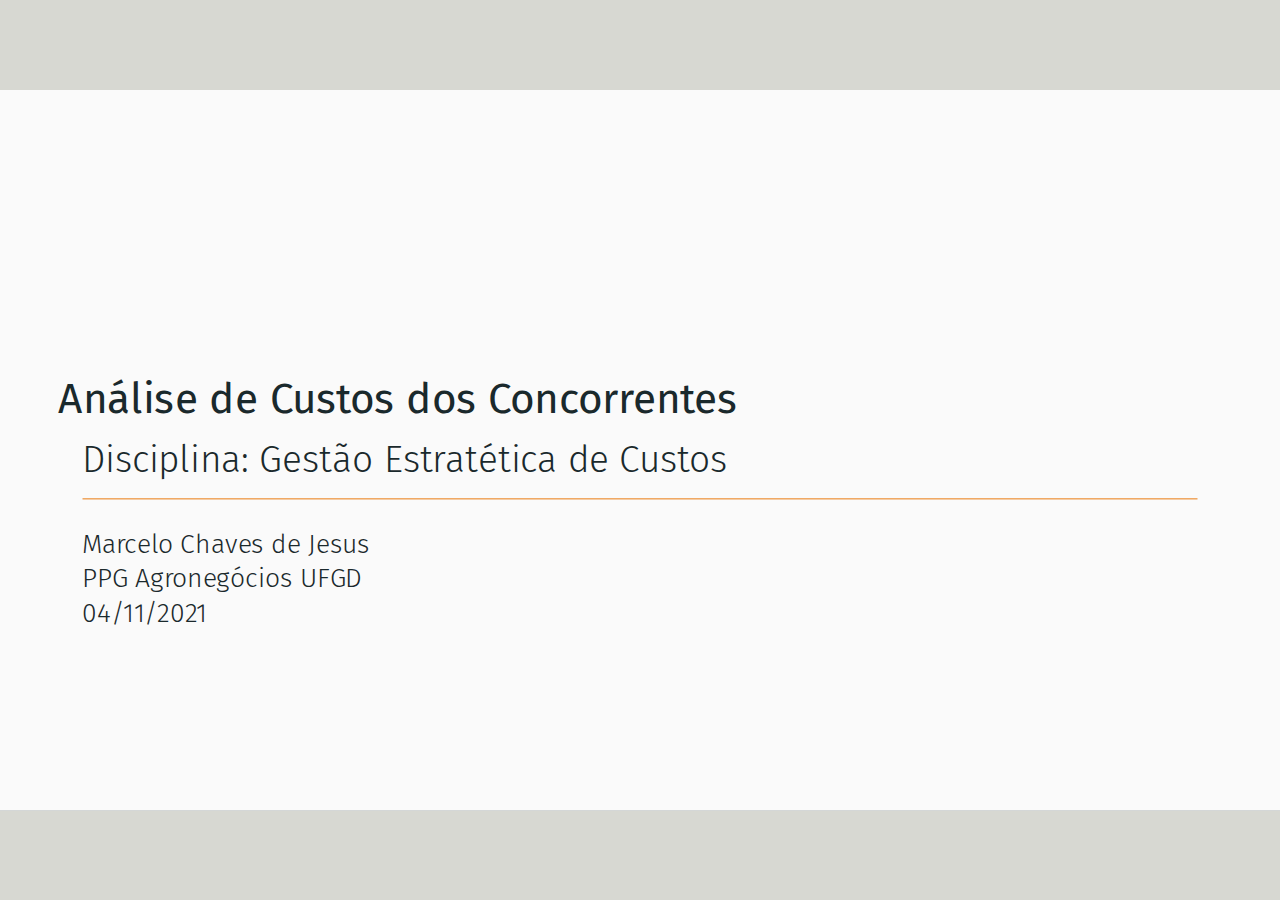
==== index.html @ 1c5009c6 "Change name" ====
<!DOCTYPE html>
<html lang="" xml:lang="">
  <head>
    <title>Análise de Custos dos Concorrentes</title>
    <meta charset="utf-8" />
    <meta name="author" content="Marcelo Chaves de Jesus" />
    <meta name="date" content="2021-04-11" />
    <script src="libs/header-attrs/header-attrs.js"></script>
    <link href="libs/remark-css/default.css" rel="stylesheet" />
    <link href="libs/remark-css/metropolis.css" rel="stylesheet" />
    <link href="libs/remark-css/metropolis-fonts.css" rel="stylesheet" />
    <link href="libs/remark-css/ninjutsu.css" rel="stylesheet" />
  </head>
  <body>
    <textarea id="source">
class: center, middle, inverse, title-slide

# Análise de Custos dos Concorrentes
## Disciplina: Gestão Estratética de Custos
### Marcelo Chaves de Jesus
### PPG Agronegócios UFGD
### 04/11/2021

---

background-image: url(imagens/bi.jpg)
background-position: 50% 80%

# Sistemas de Inteligência Competitiva
### **Processo que envolve a coleta, análise e validação de informações sobre concorrentes, clientes, fornecedores,  e alianças estratégicas. Essas informações também podem incluir eventos econômicos, reguladores e políticos que tenham impacto potencial sobre os negócios da empresa.**

.right[
**Tyson (1997)**
]

---
# Sistemas de Inteligência Competitiva
## Hierarquia do Conhecimento

.pull-left[

![Hierarquia do Conhecimento (Ackoff, 1988)](imagens/piramide.png)
(Ackoff, 1988)  
]
  
.pull-right[ 
### Informação, Conhecimento, Compreensão e Inteligência
- **Informações envelhecem rápido**
- **Conhecimento requer diagnóstico&lt;br&gt; e previsão**
- **Inteligência é permanente**
&lt;br&gt;
&lt;br&gt;
&gt; **Empresas inteligentes precisam de proficionais do conhecimento.** &lt;br&gt; 
&gt; (Dortier, 2005)

]
---
background-image: url(imagens/competitive-intelligence.jpg)
background-position: 90% 35%

# Sistemas de Inteligência Competitiva
.pull-left[
## Possibilidades:
- **Identificar pontos fortes e fracos, &lt;br&gt;ameaças e oportinidades de colaboração.**
- **Prever as ações dos concorrentes.**
- **Aperfeiçoar e diferenciar estratégias, posicionanmentos, operações e &lt;br&gt;desempenho financeiro.**
- **Competir por insumos e recursos.**
- **Evitar erros.**
- **Conquistar e manter fatias de mercado.**
&gt; (Cosella, 2008)

]
---
background-image: url(imagens/comp.png)  
background-position: 50% 80%

# Análise dos Custos dos Concorrentes

.right-column[
## Objetivos

&gt; **construir uma base de dados sobre os concorrentes &lt;br&gt;significativos a ser constantemente
atualizada a fim de &lt;br&gt;identificar potenciais  vantagens competitivas sustentáveis.**

&gt; (Ward *et al.* 1992)

]
---
# Análise dos Custos dos Concorrentes
## Dados públicos:
.pull-left[
&lt;br&gt;
&gt; Press (1990); Porter (1985); Abell e Hammond in Mintzberg e Quinn
(1996); Shank e Govindarajan (1997); Catelli (1999); Chiavenato (1999, 2006); Eitman et al.
(2000); Maximiano (2000); Kotler (2000); Young e O’byrne (2001); Besanko et al. (2004);
Pindyck e Rubinfeld (2005); Garvin (1987) apud Bowersox et al. (2006); Mansfield e Yore
(2006); Paranhos Filho (2007); Souza e Rocha (2009).

]
.pull-right[
Fonte | Sigla
------|------
Balanço Patrimonial | BP
Demonstração do Resultado do Exercício | DRE
Notas Explicativas | NE
Demonstração dos Fluxos de Caixa | DFC
Demonstração do Valor Adicionado | DVA
Relatório da Administração | RA
Formulário de Referência | FR
Balanço Social | BS
Sites Institucionais | SI
Bases de Dados | BD
Mídia | MI
]
---
# Análise dos Custos dos Concorrentes
## Modelo de gestão:
&lt;br&gt;

Item | Fonde de dados
-----|---------------
Existência de planejamento estratégico e operacional | RA, FR, BS, SI, MI, BD
Nível de detalhe dos controles | BP, DRE, NE, RA, FR, BS  
Grau de rigor no cumprimento de orçamento | FR
Grau de autonomia dos gestores | FR, BS
Critérios de avaliação de desempenho utilizados | FR, BS, SI
Cultura da empresa | DFC, DVA, RA, BS, SI, MI, BD
Estilos de liderança ou filosofia gerencial dos principais gestores | BP, DRE, NE, DFC, DVA, BS

---
# Análise dos Custos dos Concorrentes
.pull-left[
## Escala:
&lt;br&gt;

Item | Fonde de dados
-----|---------------
Indícios sobre o tamanho da empresa | BP, DRE, NE, DFC, DVA, FR, BS, SI, MI
Investimentos em capacidade de produção | BP, DRE, NE, RA, FR, BS, SI
Participação de mercado | RA, BS, SI, BD
]

.pull-right[
## Utilização da capacidade:
&lt;br&gt;

Item | Fonde de dados
-----|---------------
Volume efetivo de produção | BP, DRE, NE
Nível de ociosidade | FR
Estrutura de custos | NA

]
---
# Análise dos Custos dos Concorrentes
## Escopo:
&lt;br&gt;

Item | Fonde de dados
-----|---------------
Instalações e matérias-primas utilizadas para mais de um produto | RA, FR, SI, MI
Subprodutos gerados durante o processo de produção | BP, DRE, NE, FR
Linha de produtos da empresa | BP, DRE, NE, RA, FR, BS, SI, MI
Benefícios obtidos na aquisição de matérias primas | FR
Decisões de terceirização relacionadas ao processo de produção | FR, BD

---
# Análise dos Custos dos Concorrentes
## Experiência:
&lt;br&gt;

Item | Fonde de dados
-----|---------------
Investimentos realizados em treinamento | BP, DRE, NE, RA, BS, SI
Rotatividade da mão de obra | FR, BS
Efeitos causados pela experiência dos funcionários ou em determinado processo | FR, SI
Existência de programas de melhoria contínua | BP, DRE, NE
Tempo de atuação da empresa no mercado ou em determinado produto | RA, FR, SI
Causas de melhorias no processo de produção | BP, DRE, NE, RA, BS, SI

.right[

(Costa e Rocha, 2012)

]
---
# Estudo Aplicado
## Biosev S.A., Cosan S.A. e São Martinho S.A. (2007-2014)
&lt;br&gt;
Análise de regressão
![](imagens/tab.png)
.right[(Baiochi et al, 2015)]
---
# Referências
.pull-left[
BESANKO, D. et al. A economia da estratégia. 3. ed. São Paulo: Bookman, 2004.&lt;br&gt;
CASELLA, B. M. B. X. **Análise de custos de concorrentes:** estudo exploratório no setor de celulose e papel. 2008. Dissertação (Mestrado em Controladoria e Contabilidade: Contabilidade) - Faculdade de Economia, Administração e Contabilidade, Universidade de São Paulo, São Paulo, 2008. doi:10.11606/D.12.2008.tde-23102008-124826. Acesso em: 2021-11-04.&lt;br&gt;
CATELLI, A. **Controladoria:** uma abordagem da gestão econômica. São Paulo: Atlas, 1999.&lt;br&gt;
COSTA, S. A. da; ROCHA, Welington. Determinantes de custos de concorrentes: identificação a partir de
informações públicas. **Anais...** XIX Congresso Brasileiro de Custos – Bento Gonçalves, RS, Brasil, 12 a 14 de novembro de 2012.&lt;br&gt;

]
.pull-right[
CHIAVENATO, I. **Introdução à teoria geral da administração.** Rio de Janeiro: Campus, 1999.&lt;br&gt;
______. Administração Geral e Pública. Rio de Janeiro: Elsevier, 2006.&lt;br&gt;
DORTIER, J. F. *Les professionnels de l’intelligence: portrait de groupe*, **Les travailleurs du savoir, Sciences Humaines**. 2005, n° 157, pp. 28 - 33.&lt;br&gt;
EITMAN, D. et al. **Administração financeira internacional**. 9. ed. Porto Alegre: Bookman, 2002.&lt;br&gt;
GARVIN, D. Competing on the eight dimensions of quality. Harvard Business Review. Nov./Dec. 1987 *apud* BOWERSOX, Donald J.; CLOSS, David J.; COOPER, M. Bixby. **Gestão Logística de Cadeias de Suprimentos.** Porto Alegre: Bookman, 2006.&lt;br&gt;
KOTLER, P. **Administração de marketing.** São Paulo: Prentice Hall, 2000.&lt;br&gt;

]
---
# Referências
.pull-left[
MANSFIELD, E.; YORE, G. **Microeconomia:** teoria e aplicações. Tradução de Cid Knipel Moreira. São Paulo: Saraiva, 2006.&lt;br&gt;
MAXIMIANO, A. **Introdução à administração.** 5. ed. São Paulo: Atlas, 2000.&lt;br&gt;
MINTZBERG, H.; QUINN, J. **The strategy process:** concepts, contexts, cases. 3. ed. New Jersey: Prentice Hall, 1996.&lt;br&gt;
PARANHOS FILHO, M. **Gestão da Produção Industrial.** Curitiba: Ibpex, 2007.&lt;br&gt;
PINDYCK, R; RUBINFELD, D. **Microeconomia.** 6. ed. São Paulo: Prentice Hall, 2005.&lt;br&gt;
PORTER, M. **Competitive advantage:** creating and sustaining superior performance. New York: The Free Press, 1985.&lt;br&gt;

]
.pull-right[
PRESS, G. *Assessing Competitors’ Business Philosophies.* ***Long Range Planning***. V. 23, n. 5, 1990.&lt;br&gt;
SOUZA, B.; ROCHA, W. **Gestão de Custos Interorganizacionais.** São Paulo: Atlas, 2009.&lt;br&gt;
SHANK, J.; GOVINDARAJAN, V. **A revolução dos custos:** como reinventar e redefinir sua estratégia de custos para crescer em mercados crescentemente competitivos. Rio de Janeiro: Elsevier, 1997 &lt;br&gt;
WARD, K. et al. *Accounting for Competition.* ***Management Accounting***. Vol. 70, n. 2, 1992. &lt;br&gt;
YOUNG, S.; O’BYRNE, S. **EVA e Gestão baseada em valor:** guia prático para implementação. São Paulo: Bookman, 2001.
]
---
class: center, inverse, middle
# Obrigado!
Link para baixar a apresentação

[https://github.com/profmarcelojesus/gestao_de_custos](https://github.com/profmarcelojesus/gestao_de_custos)

![](imagens/GitHub.png)

    </textarea>
<style data-target="print-only">@media screen {.remark-slide-container{display:block;}.remark-slide-scaler{box-shadow:none;}}</style>
<script src="libs/remark-latest.min.js"></script>
<script>var slideshow = remark.create({
"ratio": "16:9",
"highlightStyle": "github",
"highlightLines": true,
"countIncrementalSlides": false
});
if (window.HTMLWidgets) slideshow.on('afterShowSlide', function (slide) {
  window.dispatchEvent(new Event('resize'));
});
(function(d) {
  var s = d.createElement("style"), r = d.querySelector(".remark-slide-scaler");
  if (!r) return;
  s.type = "text/css"; s.innerHTML = "@page {size: " + r.style.width + " " + r.style.height +"; }";
  d.head.appendChild(s);
})(document);

(function(d) {
  var el = d.getElementsByClassName("remark-slides-area");
  if (!el) return;
  var slide, slides = slideshow.getSlides(), els = el[0].children;
  for (var i = 1; i < slides.length; i++) {
    slide = slides[i];
    if (slide.properties.continued === "true" || slide.properties.count === "false") {
      els[i - 1].className += ' has-continuation';
    }
  }
  var s = d.createElement("style");
  s.type = "text/css"; s.innerHTML = "@media print { .has-continuation { display: none; } }";
  d.head.appendChild(s);
})(document);
// delete the temporary CSS (for displaying all slides initially) when the user
// starts to view slides
(function() {
  var deleted = false;
  slideshow.on('beforeShowSlide', function(slide) {
    if (deleted) return;
    var sheets = document.styleSheets, node;
    for (var i = 0; i < sheets.length; i++) {
      node = sheets[i].ownerNode;
      if (node.dataset["target"] !== "print-only") continue;
      node.parentNode.removeChild(node);
    }
    deleted = true;
  });
})();
(function() {
  "use strict"
  // Replace <script> tags in slides area to make them executable
  var scripts = document.querySelectorAll(
    '.remark-slides-area .remark-slide-container script'
  );
  if (!scripts.length) return;
  for (var i = 0; i < scripts.length; i++) {
    var s = document.createElement('script');
    var code = document.createTextNode(scripts[i].textContent);
    s.appendChild(code);
    var scriptAttrs = scripts[i].attributes;
    for (var j = 0; j < scriptAttrs.length; j++) {
      s.setAttribute(scriptAttrs[j].name, scriptAttrs[j].value);
    }
    scripts[i].parentElement.replaceChild(s, scripts[i]);
  }
})();
(function() {
  var links = document.getElementsByTagName('a');
  for (var i = 0; i < links.length; i++) {
    if (/^(https?:)?\/\//.test(links[i].getAttribute('href'))) {
      links[i].target = '_blank';
    }
  }
})();
// adds .remark-code-has-line-highlighted class to <pre> parent elements
// of code chunks containing highlighted lines with class .remark-code-line-highlighted
(function(d) {
  const hlines = d.querySelectorAll('.remark-code-line-highlighted');
  const preParents = [];
  const findPreParent = function(line, p = 0) {
    if (p > 1) return null; // traverse up no further than grandparent
    const el = line.parentElement;
    return el.tagName === "PRE" ? el : findPreParent(el, ++p);
  };

  for (let line of hlines) {
    let pre = findPreParent(line);
    if (pre && !preParents.includes(pre)) preParents.push(pre);
  }
  preParents.forEach(p => p.classList.add("remark-code-has-line-highlighted"));
})(document);</script>

<script>
slideshow._releaseMath = function(el) {
  var i, text, code, codes = el.getElementsByTagName('code');
  for (i = 0; i < codes.length;) {
    code = codes[i];
    if (code.parentNode.tagName !== 'PRE' && code.childElementCount === 0) {
      text = code.textContent;
      if (/^\\\((.|\s)+\\\)$/.test(text) || /^\\\[(.|\s)+\\\]$/.test(text) ||
          /^\$\$(.|\s)+\$\$$/.test(text) ||
          /^\\begin\{([^}]+)\}(.|\s)+\\end\{[^}]+\}$/.test(text)) {
        code.outerHTML = code.innerHTML;  // remove <code></code>
        continue;
      }
    }
    i++;
  }
};
slideshow._releaseMath(document);
</script>
<!-- dynamically load mathjax for compatibility with self-contained -->
<script>
(function () {
  var script = document.createElement('script');
  script.type = 'text/javascript';
  script.src  = 'https://mathjax.rstudio.com/latest/MathJax.js?config=TeX-MML-AM_CHTML';
  if (location.protocol !== 'file:' && /^https?:/.test(script.src))
    script.src  = script.src.replace(/^https?:/, '');
  document.getElementsByTagName('head')[0].appendChild(script);
})();
</script>
  </body>
</html>
---- libs/remark-css/default.css ----
a, a > code {
  color: rgb(249, 38, 114);
  text-decoration: none;
}
.footnote {
  position: absolute;
  bottom: 3em;
  padding-right: 4em;
  font-size: 90%;
}
.remark-code-line-highlighted     { background-color: #ffff88; }

.inverse {
  background-color: #272822;
  color: #d6d6d6;
  text-shadow: 0 0 20px #333;
}
.inverse h1, .inverse h2, .inverse h3 {
  color: #f3f3f3;
}
/* Two-column layout */
.left-column {
  color: #777;
  width: 20%;
  height: 92%;
  float: left;
}
.left-column h2:last-of-type, .left-column h3:last-child {
  color: #000;
}
.right-column {
  width: 75%;
  float: right;
  padding-top: 1em;
}
.pull-left {
  float: left;
  width: 47%;
}
.pull-right {
  float: right;
  width: 47%;
}
.pull-right + * {
  clear: both;
}
img, video, iframe {
  max-width: 100%;
}
blockquote {
  border-left: solid 5px lightgray;
  padding-left: 1em;
}
.remark-slide table {
  margin: auto;
  border-top: 1px solid #666;
  border-bottom: 1px solid #666;
}
.remark-slide table thead th { border-bottom: 1px solid #ddd; }
th, td { padding: 5px; }
.remark-slide thead, .remark-slide tfoot, .remark-slide tr:nth-child(even) { background: #eee }

@page { margin: 0; }
@media print {
  .remark-slide-scaler {
    width: 100% !important;
    height: 100% !important;
    transform: scale(1) !important;
    top: 0 !important;
    left: 0 !important;
  }
}
---- libs/remark-css/metropolis.css ----
.remark-slide-content {
  background-color: #FAFAFA;
  border-top: 80px solid #23373B;
  font-size: 20px;
  font-weight: 300;
  line-height: 1.5;
  padding: 1em 2em 1em 2em
}

.title-slide .inverse .remark-slide-content {
  background-color: #FAFAFA;
}

.inverse {
  background-color: #23373B;
  text-shadow: none;
}

/* Removes colored bar from top of the slide resulting in a clear slide */
.clear{
  border-top: 0px solid #FAFAFA;
}

h1 {
  font-weight: normal;
  margin-top: -95px;
  margin-left: -00px;
  color: #FAFAFA;
}

h2, h3, h4 {
  padding-top: -15px;
  padding-bottom: 00px;
  color: #1A292C;
  text-shadow: none;
  font-weight: 400;
  text-align: left;
  margin-left: 00px;
  margin-bottom: -10px;
}

.remark-slide-content h1 {
  font-size: 45px;
}

.remark-slide-content h2 {
  font-size: 35px;
}

.remark-slide-content h3 {
  font-size: 30px;
}

.left-column h2, .left-column h3, .left-column h4 {
  color: #777;
}

.left-column h2:last-of-type, .left-column h3:last-child {
  color: #1A292C;
}

.title-slide {
  background-color: #FAFAFA;
  border-top: 80px solid #FAFAFA;
}

.title-slide h1  {
  color: #1A292C;
  font-size: 40px;
  text-shadow: none;
  font-weight: 400;
  text-align: left;
  margin-left: 15px;
  padding-top: 80px;
}
.title-slide h2  {
  margin-top: -25px;
  padding-bottom: -20px;
  color: #1A292C;
  text-shadow: none;
  font-weight: 300;
  font-size: 35px;
  text-align: left;
  margin-left: 15px;
}
.title-slide h3  {
  color: #1A292C;
  text-shadow: none;
  font-weight: 300;
  font-size: 25px;
  text-align: left;
  margin-left: 15px;
  margin-bottom: -30px;
}

hr, .title-slide h2::after, .mline h1::after {
  content: '';
  display: block;
  border: none;
  background-color: #EB811B;
  color: #EB811B;
  height: 1px;
}

hr, .mline h1::after {
  margin: 1em 15px 0 15px;
}

.title-slide h2::after {
  margin: 10px 15px 35px 0;
}

.mline h1::after {
  margin: 10px 15px 0 15px;
}

.remark-slide-number {
  font-size: 13pt;
  color: #272822;
  opacity: 1;
}
.inverse .remark-slide-number {
  font-size: 13pt;
  color: #FAFAFA;
  opacity: 1;
}

/* turns off slide numbers for title page: https://github.com/gnab/remark/issues/298 */
.title-slide .remark-slide-number {
  display: none;
}

.remark-inline-code {
  /* background: #F5F5F5; /* lighter */
  background: #e7e8e2; /* darker */
  border-radius: 3px;
  padding: 4px;
}

.code10 .remark-code {
  font-size: 10%;
}

.code20 .remark-code {
  font-size: 20%;
}

.code30 .remark-code {
  font-size: 30%;
}

.code40 .remark-code {
  font-size: 40%;
}

.code50 .remark-code {
  font-size: 50%;
}

.code60 .remark-code {
  font-size: 60%;
}

.code70 .remark-code {
  font-size: 70%;
}

.code80 .remark-code {
  font-size: 80%;
}

.code90 .remark-code {
  font-size: 90%;
}

.code100 .remark-code {
  font-size: 100%;
}

.font10 {
  font-size: 10%;
}

.font20 {
  font-size: 20%;
}

.font30 {
  font-size: 30%;
}

.font40 {
  font-size: 40%;
}

.font50 {
  font-size: 50%;
}

.font60 {
  font-size: 60%;
}

.font70 {
  font-size: 70%;
}

.font80 {
  font-size: 80%;
}

.font90 {
  font-size: 90%;
}

.font100 {
  font-size: 100%;
}

.font110 {
  font-size: 110%;
}

.font120 {
  font-size: 120%;
}

.font130 {
  font-size: 130%;
}

.font140 {
  font-size: 140%;
}

.font150 {
  font-size: 150%;
}

.font160 {
  font-size: 160%;
}
.font170 {
  font-size: 170%;
}
.font180 {
  font-size: 180%;
}
.font190 {
  font-size: 190%;
}
.font200 {
  font-size: 200%;
}
---- libs/remark-css/metropolis-fonts.css ----
@import url(https://fonts.googleapis.com/css?family=Fira+Sans:300,300i,400,400i,500,500i,700,700i);
@import url(https://cdn.rawgit.com/tonsky/FiraCode/1.204/distr/fira_code.css);

body {
  font-family: 'Fira Sans','Droid Serif', 'Palatino Linotype', 'Book Antiqua', Palatino, 'Microsoft YaHei', 'Songti SC', serif;
}

.remark-code, .remark-inline-code {
  font-family: 'Fira Code', 'Lucida Console', Monaco, monospace;
  font-size: 80%;
}
---- libs/remark-css/ninjutsu.css ----
/******************
 ninjutsu.css is best coupled with kunoichi.css or shinobi.css
 See https://emitanaka.github.io/ninja-theme for an example.

******************/


:root {
  --color-red: #f44336;
  --color-pink: #E91E63;
  --color-purple: #9C27B0;
  --color-deep-purple: #673AB7;
  --color-indigo: #3F51B5;
  --color-blue: #2196F3;
  --color-light-blue: #03A9F4;
  --color-cyan: #00BCD4;
  --color-teal: #009688;
  --color-green: #4CAF50;
  --color-light-green: #8BC34A;
  --color-lime: #CDDC39;
  --color-yellow: #FFEB3B;
  --color-amber: #FFC107;
  --color-orange: #FF9800;
  --color-deep-orange: #FF5722;
  --color-brown: #795548;
  --color-gray: #9E9E9E;
  --color-blue-gray: #607D8B;
  --color-white: #fff;
  --color-black: #000;
}


/*********** figures ***********/

.figb img {
  width: 99%;
  padding: 0;
  margin: 0;
  margin-left: -2%;
}
.figb90 img {
  width: 90% !important;
  padding: 5%;
  margin: -2.5%;
}

.fig img {
  width: 104%;
  padding: 0;
  margin: 0;
  margin-left: -2%;
}
.fig90 img {
  width: 90% !important;
  padding: 5%;
  margin: 0;
}
.figh img {
  height: 100%;
  padding: 0;
  margin: 0;
  margin-left: -2%;
}

.img-fill img { object-fit: fill; height:100%; width:100%; overflow: hidden;}
.img-contain img { object-fit: contain; height:100%; width:100%;  overflow: hidden}
.img-cover img { object-fit: cover; height:100%; width:100%;  overflow: hidden}
.img-none img { object-fit: none; height:100%; width:100%; }


/*********** background-color ***********/
.bg-red { background-color: var(--color-red); }
.bg-pink { background-color: var(--color-pink); }
.bg-purple { background-color: var(--color-purple); }
.bg-deep-purple { background-color: var(--color-deep-purple); }
.bg-indigo { background-color: var(--color-indigo); }
.bg-blue { background-color: var(--color-blue); }
.bg-light-blue { background-color: var(--color-light-blue); }
.bg-cyan { background-color: var(--color-cyan); }
.bg-teal { background-color: var(--color-teal); }
.bg-green { background-color: var(--color-green); }
.bg-light-green { background-color: var(--color-light-green); }
.bg-lime { background-color: var(--color-lime); }
.bg-yellow { background-color: var(--color-yellow); }
.bg-amber { background-color: var(--color-amber); }
.bg-orange { background-color: var(--color-orange); }
.bg-deep-orange { background-color: var(--color-deep-orange); }
.bg-brown { background-color: var(--color-brown); }
.bg-gray { background-color: var(--color-gray); }
.bg-blue-gray { background-color: var(--color-blue-gray); }
.bg-white { background-color: var(--color-white); }
.bg-black { background-color: var(--color-black); }

/*********** color ***********/
.red { color: var(--color-red); }
.pink { color: var(--color-pink); }
.purple { color: var(--color-purple); }
.deep-purple { color: var(--color-deep-purple); }
.indigo { color: var(--color-indigo); }
.blue { color: var(--color-blue); }
.light-blue { color: var(--color-light-blue); }
.cyan { color: var(--color-cyan); }
.teal { color: var(--color-teal); }
.green { color: var(--color-green); }
.light-green { color: var(--color-light-green); }
.lime { color: var(--color-lime); }
.yellow { color: var(--color-yellow); }
.amber { color: var(--color-amber); }
.orange { color: var(--color-orange); }
.deep-orange { color: var(--color-deep-orange); }
.brown { color: var(--color-brown); }
.gray { color: var(--color-gray); }
.blue-gray { color: var(--color-blue-gray); }
.white { color: var(--color-white); }
.black { color: var(--color-black); }

/*********** border-color ***********/
.border-red>.column:nth-of-type(n+2){ border-left-color: var(--color-red); }
.border-pink>.column:nth-of-type(n+2){ border-left-color: var(--color-pink); }
.border-purple>.column:nth-of-type(n+2){ border-left-color: var(--color-purple); }
.border-deep-purple>.column:nth-of-type(n+2){ border-left-color: var(--color-deep-purple); }
.border-indigo>.column:nth-of-type(n+2){ border-left-color: var(--color-indigo); }
.border-blue>.column:nth-of-type(n+2){ border-left-color: var(--color-blue); }
.border-light-blue>.column:nth-of-type(n+2){ border-left-color: var(--color-light-blue); }
.border-cyan>.column:nth-of-type(n+2){ border-left-color: var(--color-cyan); }
.border-teal>.column:nth-of-type(n+2){ border-left-color: var(--color-teal); }
.border-green>.column:nth-of-type(n+2){ border-left-color: var(--color-green); }
.border-light-green>.column:nth-of-type(n+2){ border-left-color: var(--color-light-green); }
.border-lime>.column:nth-of-type(n+2){ border-left-color: var(--color-lime); }
.border-yellow>.column:nth-of-type(n+2){ border-left-color: var(--color-yellow); }
.border-amber>.column:nth-of-type(n+2){ border-left-color: var(--color-amber); }
.border-orange>.column:nth-of-type(n+2){ border-left-color: var(--color-orange); }
.border-deep-orange>.column:nth-of-type(n+2){ border-left-color: var(--color-deep-orange); }
.border-brown>.column:nth-of-type(n+2){ border-left-color: var(--color-brown); }
.border-gray>.column:nth-of-type(n+2){ border-left-color: var(--color-gray); }
.border-blue-gray>.column:nth-of-type(n+2){ border-left-color: var(--color-blue-gray); }
.border-white >.column:nth-of-type(n+2){ border-left-color: var(--color-white); }
.border-black>.column:nth-of-type(n+2){ border-left-color: var(--color-black); }

.border-red * >.column:nth-of-type(n+2){ border-left-color: var(--color-red); }
.border-pink * >.column:nth-of-type(n+2){ border-left-color: var(--color-pink); }
.border-purple * >.column:nth-of-type(n+2){ border-left-color: var(--color-purple); }
.border-deep-purple * >.column:nth-of-type(n+2){ border-left-color: var(--color-deep-purple); }
.border-indigo * >.column:nth-of-type(n+2){ border-left-color: var(--color-indigo); }
.border-blue * >.column:nth-of-type(n+2){ border-left-color: var(--color-blue); }
.border-light-blue * >.column:nth-of-type(n+2){ border-left-color: var(--color-light-blue); }
.border-cyan * >.column:nth-of-type(n+2){ border-left-color: var(--color-cyan); }
.border-teal * >.column:nth-of-type(n+2){ border-left-color: var(--color-teal); }
.border-green * >.column:nth-of-type(n+2){ border-left-color: var(--color-green); }
.border-light-green * >.column:nth-of-type(n+2){ border-left-color: var(--color-light-green); }
.border-lime * >.column:nth-of-type(n+2){ border-left-color: var(--color-lime); }
.border-yellow * >.column:nth-of-type(n+2){ border-left-color: var(--color-yellow); }
.border-amber * >.column:nth-of-type(n+2){ border-left-color: var(--color-amber); }
.border-orange * >.column:nth-of-type(n+2){ border-left-color: var(--color-orange); }
.border-deep-orange * >.column:nth-of-type(n+2){ border-left-color: var(--color-deep-orange); }
.border-brown * >.column:nth-of-type(n+2){ border-left-color: var(--color-brown); }
.border-gray * >.column:nth-of-type(n+2){ border-left-color: var(--color-gray); }
.border-blue-gray * >.column:nth-of-type(n+2){ border-left-color: var(--color-blue-gray); }
.border-white  * >.column:nth-of-type(n+2){ border-left-color: var(--color-white); }
.border-black * >.column:nth-of-type(n+2){ border-left-color: var(--color-black); }

.border-red>.row:nth-of-type(n+2){ border-top-color: var(--color-red); }
.border-pink>.row:nth-of-type(n+2){ border-top-color: var(--color-pink); }
.border-purple>.row:nth-of-type(n+2){ border-top-color: var(--color-purple); }
.border-deep-purple>.row:nth-of-type(n+2){ border-top-color: var(--color-deep-purple); }
.border-indigo>.row:nth-of-type(n+2){ border-top-color: var(--color-indigo); }
.border-blue>.row:nth-of-type(n+2){ border-top-color: var(--color-blue); }
.border-light-blue>.row:nth-of-type(n+2){ border-top-color: var(--color-light-blue); }
.border-cyan>.row:nth-of-type(n+2){ border-top-color: var(--color-cyan); }
.border-teal>.row:nth-of-type(n+2){ border-top-color: var(--color-teal); }
.border-green >.row:nth-of-type(n+2){ border-top-color: var(--color-green)!important; }
.border-light-green>.row:nth-of-type(n+2){ border-top-color: var(--color-light-green); }
.border-lime>.row:nth-of-type(n+2){ border-top-color: var(--color-lime); }
.border-yellow>.row:nth-of-type(n+2){ border-top-color: var(--color-yellow); }
.border-amber>.row:nth-of-type(n+2){ border-top-color: var(--color-amber); }
.border-orange>.row:nth-of-type(n+2){ border-top-color: var(--color-orange); }
.border-deep-orange>.row:nth-of-type(n+2){ border-top-color: var(--color-deep-orange); }
.border-brown>.row:nth-of-type(n+2){ border-top-color: var(--color-brown); }
.border-gray>.row:nth-of-type(n+2){ border-top-color: var(--color-gray); }
.border-blue-gray>.row:nth-of-type(n+2){ border-top-color: var(--color-blue-gray); }
.border-white>.row:nth-of-type(n+2){ border-top-color: var(--color-white); }
.border-black>.row:nth-of-type(n+2){ border-top-color: var(--color-black); }

.border-red * >.row:nth-of-type(n+2){ border-top-color: var(--color-red); }
.border-pink * >.row:nth-of-type(n+2){ border-top-color: var(--color-pink); }
.border-purple * >.row:nth-of-type(n+2){ border-top-color: var(--color-purple); }
.border-deep-purple * >.row:nth-of-type(n+2){ border-top-color: var(--color-deep-purple); }
.border-indigo * >.row:nth-of-type(n+2){ border-top-color: var(--color-indigo); }
.border-blue * >.row:nth-of-type(n+2){ border-top-color: var(--color-blue); }
.border-light-blue * >.row:nth-of-type(n+2){ border-top-color: var(--color-light-blue); }
.border-cyan * >.row:nth-of-type(n+2){ border-top-color: var(--color-cyan); }
.border-teal * >.row:nth-of-type(n+2){ border-top-color: var(--color-teal); }
.border-green >.row:nth-of-type(n+2){ border-top-color: var(--color-green); }
.border-light-green * >.row:nth-of-type(n+2){ border-top-color: var(--color-light-green); }
.border-lime * >.row:nth-of-type(n+2){ border-top-color: var(--color-lime); }
.border-yellow * >.row:nth-of-type(n+2){ border-top-color: var(--color-yellow); }
.border-amber * >.row:nth-of-type(n+2){ border-top-color: var(--color-amber); }
.border-orange * >.row:nth-of-type(n+2){ border-top-color: var(--color-orange); }
.border-deep-orange * >.row:nth-of-type(n+2){ border-top-color: var(--color-deep-orange); }
.border-brown * >.row:nth-of-type(n+2){ border-top-color: var(--color-brown); }
.border-gray * >.row:nth-of-type(n+2){ border-top-color: var(--color-gray); }
.border-blue-gray * >.row:nth-of-type(n+2){ border-top-color: var(--color-blue-gray); }
.border-white * >.row:nth-of-type(n+2){ border-top-color: var(--color-white); }
.border-black * >.row:nth-of-type(n+2){ border-top-color: var(--color-black); }

.border-red>.blade1:before{ border-bottom-color: var(--color-red); }
.border-pink>.blade1:before{ border-bottom-color: var(--color-pink); }
.border-purple>.blade1:before{ border-bottom-color: var(--color-purple); }
.border-deep-purple>.blade1:before{ border-bottom-color: var(--color-deep-purple); }
.border-indigo>.blade1:before{ border-bottom-color: var(--color-indigo); }
.border-blue>.blade1:before{ border-bottom-color: var(--color-blue); }
.border-light-blue>.blade1:before{ border-bottom-color: var(--color-light-blue); }
.border-cyan>.blade1:before{ border-bottom-color: var(--color-cyan); }
.border-teal>.blade1:before{ border-bottom-color: var(--color-teal); }
.border-green >.blade1:before{ border-bottom-color: var(--color-green); }
.border-light-green>.blade1:before{ border-bottom-color: var(--color-light-green); }
.border-lime>.blade1:before{ border-bottom-color: var(--color-lime); }
.border-yellow>.blade1:before{ border-bottom-color: var(--color-yellow); }
.border-amber>.blade1:before{ border-bottom-color: var(--color-amber); }
.border-orange>.blade1:before{ border-bottom-color: var(--color-orange); }
.border-deep-orange>.blade1:before{ border-bottom-color: var(--color-deep-orange); }
.border-brown>.blade1:before{ border-bottom-color: var(--color-brown); }
.border-gray>.blade1:before{ border-bottom-color: var(--color-gray); }
.border-blue-gray>.blade1:before{ border-bottom-color: var(--color-blue-gray); }
.border-white>.blade1:before{ border-bottom-color: var(--color-white); }
.border-black>.blade1:before{ border-bottom-color: var(--color-black); }

.border-red * >.blade1:before{ border-bottom-color: var(--color-red); }
.border-pink * >.blade1:before{ border-bottom-color: var(--color-pink); }
.border-purple * >.blade1:before{ border-bottom-color: var(--color-purple); }
.border-deep-purple * >.blade1:before{ border-bottom-color: var(--color-deep-purple); }
.border-indigo * >.blade1:before{ border-bottom-color: var(--color-indigo); }
.border-blue * >.blade1:before{ border-bottom-color: var(--color-blue); }
.border-light-blue * >.blade1:before{ border-bottom-color: var(--color-light-blue); }
.border-cyan * >.blade1:before{ border-bottom-color: var(--color-cyan); }
.border-teal * >.blade1:before{ border-bottom-color: var(--color-teal); }
.border-green >.blade1:before{ border-bottom-color: var(--color-green); }
.border-light-green * >.blade1:before{ border-bottom-color: var(--color-light-green); }
.border-lime * >.blade1:before{ border-bottom-color: var(--color-lime); }
.border-yellow * >.blade1:before{ border-bottom-color: var(--color-yellow); }
.border-amber * >.blade1:before{ border-bottom-color: var(--color-amber); }
.border-orange * >.blade1:before{ border-bottom-color: var(--color-orange); }
.border-deep-orange * >.blade1:before{ border-bottom-color: var(--color-deep-orange); }
.border-brown * >.blade1:before{ border-bottom-color: var(--color-brown); }
.border-gray * >.blade1:before{ border-bottom-color: var(--color-gray); }
.border-blue-gray * >.blade1:before{ border-bottom-color: var(--color-blue-gray); }
.border-white * >.blade1:before{ border-bottom-color: var(--color-white); }
.border-black * >.blade1:before{ border-bottom-color: var(--color-black); }

.border-red>.blade2:before{ border-left-color: var(--color-red); }
.border-pink>.blade2:before{ border-left-color: var(--color-pink); }
.border-purple>.blade2:before{ border-left-color: var(--color-purple); }
.border-deep-purple>.blade2:before{ border-left-color: var(--color-deep-purple); }
.border-indigo>.blade2:before{ border-left-color: var(--color-indigo); }
.border-blue>.blade2:before{ border-left-color: var(--color-blue); }
.border-light-blue>.blade2:before{ border-left-color: var(--color-light-blue); }
.border-cyan>.blade2:before{ border-left-color: var(--color-cyan); }
.border-teal>.blade2:before{ border-left-color: var(--color-teal); }
.border-green >.blade2:before{ border-left-color: var(--color-green); }
.border-light-green>.blade2:before{ border-left-color: var(--color-light-green); }
.border-lime>.blade2:before{ border-left-color: var(--color-lime); }
.border-yellow>.blade2:before{ border-left-color: var(--color-yellow); }
.border-amber>.blade2:before{ border-left-color: var(--color-amber); }
.border-orange>.blade2:before{ border-left-color: var(--color-orange); }
.border-deep-orange>.blade2:before{ border-left-color: var(--color-deep-orange); }
.border-brown>.blade2:before{ border-left-color: var(--color-brown); }
.border-gray>.blade2:before{ border-left-color: var(--color-gray); }
.border-blue-gray>.blade2:before{ border-left-color: var(--color-blue-gray); }
.border-white>.blade2:before{ border-left-color: var(--color-white); }
.border-black>.blade2:before{ border-left-color: var(--color-black); }

.border-red * >.blade2:before{ border-left-color: var(--color-red); }
.border-pink * >.blade2:before{ border-left-color: var(--color-pink); }
.border-purple * >.blade2:before{ border-left-color: var(--color-purple); }
.border-deep-purple * >.blade2:before{ border-left-color: var(--color-deep-purple); }
.border-indigo * >.blade2:before{ border-left-color: var(--color-indigo); }
.border-blue * >.blade2:before{ border-left-color: var(--color-blue); }
.border-light-blue * >.blade2:before{ border-left-color: var(--color-light-blue); }
.border-cyan * >.blade2:before{ border-left-color: var(--color-cyan); }
.border-teal * >.blade2:before{ border-left-color: var(--color-teal); }
.border-green >.blade2:before{ border-left-color: var(--color-green); }
.border-light-green * >.blade2:before{ border-left-color: var(--color-light-green); }
.border-lime * >.blade2:before{ border-left-color: var(--color-lime); }
.border-yellow * >.blade2:before{ border-left-color: var(--color-yellow); }
.border-amber * >.blade2:before{ border-left-color: var(--color-amber); }
.border-orange * >.blade2:before{ border-left-color: var(--color-orange); }
.border-deep-orange * >.blade2:before{ border-left-color: var(--color-deep-orange); }
.border-brown * >.blade2:before{ border-left-color: var(--color-brown); }
.border-gray * >.blade2:before{ border-left-color: var(--color-gray); }
.border-blue-gray * >.blade2:before{ border-left-color: var(--color-blue-gray); }
.border-white * >.blade2:before{ border-left-color: var(--color-white); }
.border-black * >.blade2:before{ border-left-color: var(--color-black); }

.border-red>.blade3:before{ border-top-color: var(--color-red); }
.border-pink>.blade3:before{ border-top-color: var(--color-pink); }
.border-purple>.blade3:before{ border-top-color: var(--color-purple); }
.border-deep-purple>.blade3:before{ border-top-color: var(--color-deep-purple); }
.border-indigo>.blade3:before{ border-top-color: var(--color-indigo); }
.border-blue>.blade3:before{ border-top-color: var(--color-blue); }
.border-light-blue>.blade3:before{ border-top-color: var(--color-light-blue); }
.border-cyan>.blade3:before{ border-top-color: var(--color-cyan); }
.border-teal>.blade3:before{ border-top-color: var(--color-teal); }
.border-green >.blade3:before{ border-top-color: var(--color-green); }
.border-light-green>.blade3:before{ border-top-color: var(--color-light-green); }
.border-lime>.blade3:before{ border-top-color: var(--color-lime); }
.border-yellow>.blade3:before{ border-top-color: var(--color-yellow); }
.border-amber>.blade3:before{ border-top-color: var(--color-amber); }
.border-orange>.blade3:before{ border-top-color: var(--color-orange); }
.border-deep-orange>.blade3:before{ border-top-color: var(--color-deep-orange); }
.border-brown>.blade3:before{ border-top-color: var(--color-brown); }
.border-gray>.blade3:before{ border-top-color: var(--color-gray); }
.border-blue-gray>.blade3:before{ border-top-color: var(--color-blue-gray); }
.border-white>.blade3:before{ border-top-color: var(--color-white); }
.border-black>.blade3:before{ border-top-color: var(--color-black); }

.border-red * >.blade3:before{ border-top-color: var(--color-red); }
.border-pink * >.blade3:before{ border-top-color: var(--color-pink); }
.border-purple * >.blade3:before{ border-top-color: var(--color-purple); }
.border-deep-purple * >.blade3:before{ border-top-color: var(--color-deep-purple); }
.border-indigo * >.blade3:before{ border-top-color: var(--color-indigo); }
.border-blue * >.blade3:before{ border-top-color: var(--color-blue); }
.border-light-blue * >.blade3:before{ border-top-color: var(--color-light-blue); }
.border-cyan * >.blade3:before{ border-top-color: var(--color-cyan); }
.border-teal * >.blade3:before{ border-top-color: var(--color-teal); }
.border-green >.blade3:before{ border-top-color: var(--color-green); }
.border-light-green * >.blade3:before{ border-top-color: var(--color-light-green); }
.border-lime * >.blade3:before{ border-top-color: var(--color-lime); }
.border-yellow * >.blade3:before{ border-top-color: var(--color-yellow); }
.border-amber * >.blade3:before{ border-top-color: var(--color-amber); }
.border-orange * >.blade3:before{ border-top-color: var(--color-orange); }
.border-deep-orange * >.blade3:before{ border-top-color: var(--color-deep-orange); }
.border-brown * >.blade3:before{ border-top-color: var(--color-brown); }
.border-gray * >.blade3:before{ border-top-color: var(--color-gray); }
.border-blue-gray * >.blade3:before{ border-top-color: var(--color-blue-gray); }
.border-white * >.blade3:before{ border-top-color: var(--color-white); }
.border-black * >.blade3:before{ border-top-color: var(--color-black); }

.border-red>.blade4:before{ border-right-color: var(--color-red); }
.border-pink>.blade4:before{ border-right-color: var(--color-pink); }
.border-purple>.blade4:before{ border-right-color: var(--color-purple); }
.border-deep-purple>.blade4:before{ border-right-color: var(--color-deep-purple); }
.border-indigo>.blade4:before{ border-right-color: var(--color-indigo); }
.border-blue>.blade4:before{ border-right-color: var(--color-blue); }
.border-light-blue>.blade4:before{ border-right-color: var(--color-light-blue); }
.border-cyan>.blade4:before{ border-right-color: var(--color-cyan); }
.border-teal>.blade4:before{ border-right-color: var(--color-teal); }
.border-green >.blade4:before{ border-right-color: var(--color-green); }
.border-light-green>.blade4:before{ border-right-color: var(--color-light-green); }
.border-lime>.blade4:before{ border-right-color: var(--color-lime); }
.border-yellow>.blade4:before{ border-right-color: var(--color-yellow); }
.border-amber>.blade4:before{ border-right-color: var(--color-amber); }
.border-orange>.blade4:before{ border-right-color: var(--color-orange); }
.border-deep-orange>.blade4:before{ border-right-color: var(--color-deep-orange); }
.border-brown>.blade4:before{ border-right-color: var(--color-brown); }
.border-gray>.blade4:before{ border-right-color: var(--color-gray); }
.border-blue-gray>.blade4:before{ border-right-color: var(--color-blue-gray); }
.border-white>.blade4:before{ border-right-color: var(--color-white); }
.border-black>.blade4:before{ border-right-color: var(--color-black); }

.border-red * >.blade4:before{ border-right-color: var(--color-red); }
.border-pink * >.blade4:before{ border-right-color: var(--color-pink); }
.border-purple * >.blade4:before{ border-right-color: var(--color-purple); }
.border-deep-purple * >.blade4:before{ border-right-color: var(--color-deep-purple); }
.border-indigo * >.blade4:before{ border-right-color: var(--color-indigo); }
.border-blue * >.blade4:before{ border-right-color: var(--color-blue); }
.border-light-blue * >.blade4:before{ border-right-color: var(--color-light-blue); }
.border-cyan * >.blade4:before{ border-right-color: var(--color-cyan); }
.border-teal * >.blade4:before{ border-right-color: var(--color-teal); }
.border-green >.blade4:before{ border-right-color: var(--color-green); }
.border-light-green * >.blade4:before{ border-right-color: var(--color-light-green); }
.border-lime * >.blade4:before{ border-right-color: var(--color-lime); }
.border-yellow * >.blade4:before{ border-right-color: var(--color-yellow); }
.border-amber * >.blade4:before{ border-right-color: var(--color-amber); }
.border-orange * >.blade4:before{ border-right-color: var(--color-orange); }
.border-deep-orange * >.blade4:before{ border-right-color: var(--color-deep-orange); }
.border-brown * >.blade4:before{ border-right-color: var(--color-brown); }
.border-gray * >.blade4:before{ border-right-color: var(--color-gray); }
.border-blue-gray * >.blade4:before{ border-right-color: var(--color-blue-gray); }
.border-white * >.blade4:before{ border-right-color: var(--color-white); }
.border-black * >.blade4:before{ border-right-color: var(--color-black); }


/*********** border-style ***********/

.border-dotted * >.column:nth-of-type(n+2){ border-left-style: dotted;}
.border-dashed * >.column:nth-of-type(n+2){ border-left-style: dashed;}
.border-solid * >.column:nth-of-type(n+2){ border-left-style: solid;}
.border-double * >.column:nth-of-type(n+2){ border-left-style: double;}
.border-dotted * >.row:nth-of-type(n+2){ border-top-style: dotted;}
.border-dashed * >.row:nth-of-type(n+2){ border-top-style: dashed;}
.border-solid * >.row:nth-of-type(n+2){ border-top-style: solid;}
.border-double * >.row:nth-of-type(n+2){ border-top-style: double;}
.border-dotted  >.blade1:before{ border-bottom-style: dotted!important;}
.border-dotted  >.blade2:before{ border-left-style: dotted!important;}
.border-dotted  >.blade3:before{ border-top-style: dotted!important;}
.border-dotted  >.blade4:before{ border-right-style: dotted!important;}
.border-dashed  >.blade1:before{ border-bottom-style: dashed!important;}
.border-dashed  >.blade2:before{ border-left-style: dashed!important;}
.border-dashed  >.blade3:before{ border-top-style: dashed!important;}
.border-dashed  >.blade4:before{ border-right-style: dashed!important;}
.border-solid  >.blade1:before{ border-bottom-style: solid!important;}
.border-solid  >.blade2:before{ border-left-style: solid!important;}
.border-solid  >.blade3:before{ border-top-style: solid!important;}
.border-solid  >.blade4:before{ border-right-style: solid!important;}
.border-double  >.blade1:before{ border-bottom-style: double!important;}
.border-double  >.blade2:before{ border-left-style: double!important;}
.border-double  >.blade3:before{ border-top-style: double!important;}
.border-double  >.blade4:before{ border-right-style: double!important;}


/*********** misc ***********/

.font_small {font-size: 0.5em;}
.font_medium {font-size: 1.25em;}
.font_large {font-size: 1.5em;}
.font1 {font-size: 1em;}
.font2 {font-size: 2em;}
.font3 {font-size: 3em;}
.font4 {font-size: 4em;}
.font5 {font-size: 5em;}

.hide-slide-number .remark-slide-number { display: none; }


.boxshadow
{
  -moz-box-shadow: 3px 3px 5px #535353;
  -webkit-box-shadow: 3px 3px 5px #535353;
  box-shadow: 3px 3px 5px #535353;
}

.vmiddle {
  position: relative;
  top: 50%;
  transform: translateY(-50%);
}


.pad10px{ padding: 10px; }
.pad1{ padding: 1em; }

.remark-slide-content .vmiddle h1 {margin-top: 0;}

/************* code ****************/

.nopadding {
  padding: 0!important;
}

.nopadding > p {
  padding: 0!important;
  -webkit-margin-before:0;
  -webkit-margin-after:0;
}


.fullcode pre code {
  overflow-y: scroll;
  position: absolute;
  top: 0;
  left: 0;
  bottom: 0;
  right: 0;
  margin: 20px 20px !important;
}

.pushdown { margin-top: 12em; }
.pushfront { z-index: 2; }

.opacity5 { opacity: .5; }
.opacity7 { opacity: .7; }
.opacity10 { opacity: 1!important; }

.top_40 { top: 40% !important;}
.top_60 { top: 60% !important;}
.top_70 { top: 70% !important;}
.top_80 { top: 80% !important;}

.bottom_abs { position: absolute; bottom: 0; z-index:1;}
.top_abs    { position: absolute; top: 0; z-index:1;}
.width100 {width: 100%!important;}

/************* splits ****************/
.nosplit>.column:first-of-type {width: 100%; height:100%; position: absolute; top: 0; left: 0; }
.split-33>.column:first-of-type {width: 33.33333333333%; height:100%; position: absolute; top: 0; left: 0; }
.split-33>.column:nth-of-type(2) {width: 66.66666666667%;height:100%;position: absolute;top: 0;right: 0;}
.split-66>.column:first-of-type {width: 66.66666666667%; height:100%; position: absolute; top: 0; left: 0; }
.split-66>.column:nth-of-type(2) {width: 33.33333333333%;height:100%;position: absolute;top: 0;right: 0;}
.split-25>.column:first-of-type {width: 25%; height:100%; position: absolute; top: 0; left: 0; }
.split-25>.column:nth-of-type(2) {width: 75%;height:100%;position: absolute;top: 0;right: 0;}
.split-75>.column:first-of-type {width: 75%; height:100%; position: absolute; top: 0; left: 0; }
.split-75>.column:nth-of-type(2) {width: 25%;height:100%;position: absolute;top: 0;right: 0;}
.split-10>.column:first-of-type {width: 10%; height:100%; position: absolute; top: 0; left: 0; }
.split-10>.column:nth-of-type(2) {width: 90%;height:100%;position: absolute;top: 0;right: 0;}
.split-20>.column:first-of-type {width: 20%; height:100%; position: absolute; top: 0; left: 0; }
.split-20>.column:nth-of-type(2) {width: 80%;height:100%;position: absolute;top: 0;right: 0;}
.split-30>.column:first-of-type {width: 30%; height:100%; position: absolute; top: 0; left: 0; }
.split-30>.column:nth-of-type(2) {width: 70%;height:100%;position: absolute;top: 0;right: 0;}
.split-40>.column:first-of-type {width: 40%; height:100%; position: absolute; top: 0; left: 0; }
.split-40>.column:nth-of-type(2) {width: 60%; height:100%; position: absolute; top: 0; right: 0;}
.split-50>.column:first-of-type {width: 50%; height:100%; position: absolute; top: 0; left: 0; }
.split-50>.column:nth-of-type(2) {width: 50%; height:100%; position: absolute; top: 0; right: 0;}
.split-60>.column:first-of-type {width: 60%; height:100%; position: absolute; top: 0; left: 0;}
.split-60>.column:nth-of-type(2) {width: 40%; height:100%; position: absolute; top: 0; right: 0;}
.split-70>.column:first-of-type {width: 70%; height:100%; position: absolute; top: 0; left: 0; }
.split-70>.column:nth-of-type(2) {width: 30%; height:100%; position: absolute; top: 0; right: 0;}
.split-two>.column:first-of-type {width: 50%; height:100%; position: absolute; top: 0; left: 0; }
.split-two>.column:nth-of-type(2) {width: 50%; height:100%; position: absolute; top: 0; right: 0;}
.split-three>.column:first-of-type {width: 33.33333333333%; height:100%; position: absolute; top: 0; left: 0; }
.split-three>.column:nth-of-type(2) {width: 33.33333333333%; height:100%; position: absolute; top: 0; left: 33.33333333333%;}
.split-three>.column:nth-of-type(3) {width: 33.33333333333%; height:100%; position: absolute; top: 0; right: 0;}
.split-four>.column:first-of-type {width: 25%; height:100%; position: absolute; top: 0; left: 0; }
.split-four>.column:nth-of-type(2) {width: 25%; height:100%; position: absolute; top: 0; left: 25%;}
.split-four>.column:nth-of-type(3) {width: 25%; height:100%; position: absolute; top: 0; right: 25%;}
.split-four>.column:nth-of-type(4) {width: 25%; height:100%; position: absolute; top: 0; right: 0;}
.split-five>.column:first-of-type {width: 20%; height:100%; position: absolute; top: 0; left: 0; }
.split-five>.column:nth-of-type(2) {width: 20%; height:100%; position: absolute; top: 0; left: 20%;}
.split-five>.column:nth-of-type(3) {width: 20%; height:100%; position: absolute; top: 0; left: 40%;}
.split-five>.column:nth-of-type(4) {width: 20%; height:100%; position: absolute; top: 0; right: 20%;}
.split-five>.column:nth-of-type(5) {width: 20%; height:100%; position: absolute; top: 0; right: 0;}

.split-2-1-1>.column:first-of-type {width: 50%; height:100%; position: absolute; top: 0; left: 0; }
.split-2-1-1>.column:nth-of-type(2) {width: 25%; height:100%; position: absolute; top: 0; right: 25%;}
.split-2-1-1>.column:nth-of-type(3) {width: 25%; height:100%; position: absolute; top: 0; right: 0;}
.split-1-1-2>.column:first-of-type {width: 25%; height:100%; position: absolute; top: 0; left: 0; }
.split-1-1-2>.column:nth-of-type(2) {width: 25%; height:100%; position: absolute; top: 0; left: 25%;}
.split-1-1-2>.column:nth-of-type(3) {width: 50%; height:100%; position: absolute; top: 0; right: 0;}
.split-1-2-1>.column:first-of-type {width: 25%; height:100%; position: absolute; top: 0; left: 0; }
.split-1-2-1>.column:nth-of-type(2) {width: 50%; height:100%; position: absolute; top: 0; left: 25%;}
.split-1-2-1>.column:nth-of-type(3) {width: 25%; height:100%; position: absolute; top: 0; right: 0;}

.with-border * >.column:nth-of-type(n+2) {
  border-left-width: 2px;
  border-left-style: solid;
}
.with-thick-border * >.column:nth-of-type(n+2) {
  border-left-width: 0.5em;
  border-left-style: solid;
}
.with-border * >.row:nth-of-type(n+2) {
  border-top-width: 2px;
  border-top-style: solid;
}
.with-thick-border * >.row:nth-of-type(n+2) {
  border-top-width: 0.5em;
  border-top-style: solid;
}
.with-border >.column:nth-of-type(n+2) {
  border-left-width: 2px;
  border-left-style: solid;
}
.with-thick-border >.column:nth-of-type(n+2) {
  border-left-width: 0.5em;
  border-left-style: solid;
}
.with-border >.row:nth-of-type(n+2) {
  border-top-width: 2px;
  border-top-style: solid;
}
.with-thick-border >.row:nth-of-type(n+2) {
  border-top-width: 0.5em;
  border-top-style: solid;
}


.with-border > .blade1:before {
  border-bottom-width: 2px;
  border-bottom-style: solid;
  width: 100%;
  height: calc(100% - 2px);
}

.with-border > .blade2:before {
  border-left-width: 2px;
  border-left-style: solid;
  width: calc(100% - 2px);
  height:100%;
}

.with-border > .blade3:before {
  border-top-width: 2px;
  border-top-style: solid;
  height: calc(100% - 2px);
  width: 100%;
}

.with-border > .blade4:before {
  border-right-width: 2px;
  border-right-style: solid;
  width: calc(100% - 2px);
  height: 100%;
}

.with-thick-border > .blade1:before {
  border-bottom-width: 0.5em;
  border-bottom-style: solid;
  width: 100%;
  height: calc(100% - 0.5em);
}

.with-thick-border > .blade2:before {
  border-left-width: 0.5em;
  border-left-style: solid;
  width: calc(100% - 0.5em);
  height:100%;
}

.with-thick-border > .blade3:before {
  border-top-width: 0.5em;
  border-top-style: solid;
  height: calc(100% - 0.5em);
  width: 100%;
}

.with-thick-border > .blade4:before {
  border-right-width: 0.5em;
  border-right-style: solid;
  width: calc(100% - 0.5em);
  height: 100%;
}


.hide-col1 > .column:first-of-type>.content {visibility: hidden;}
.hide-col2 > .column:nth-of-type(2)>.content {visibility: hidden;}
.hide-col3 > .column:nth-of-type(3)>.content {visibility: hidden;}
.hide-col4 > .column:nth-of-type(4)>.content {visibility: hidden;}
.hide-col5 > .column:nth-of-type(5)>.content {visibility: hidden;}

.hide-col1 * > .column:first-of-type>.content {visibility: hidden;}
.hide-col2 * > .column:nth-of-type(2)>.content {visibility: hidden;}
.hide-col3 * > .column:nth-of-type(3)>.content {visibility: hidden;}
.hide-col4 * > .column:nth-of-type(4)>.content {visibility: hidden;}
.hide-col5 * > .column:nth-of-type(5)>.content {visibility: hidden;}

.fade-col1 > .column:first-of-type>.content{opacity: 0.3;}
.fade-col2 > .column:nth-of-type(2)>.content{opacity: 0.3;}
.fade-col3 > .column:nth-of-type(3)>.content{opacity: 0.3;}
.fade-col4 > .column:nth-of-type(4)>.content{opacity: 0.3;}
.fade-col5 > .column:nth-of-type(5)>.content{opacity: 0.3;}

.fade-col1 * > .column:first-of-type>.content{opacity: 0.3;}
.fade-col2 * > .column:nth-of-type(2)>.content{opacity: 0.3;}
.fade-col3 * > .column:nth-of-type(3)>.content{opacity: 0.3;}
.fade-col4 * > .column:nth-of-type(4)>.content{opacity: 0.3;}
.fade-col5 * > .column:nth-of-type(5)>.content{opacity: 0.3;}

.gray-col1 * > .column:first-of-type>.content, 
.gray-col2 * > .column:nth-of-type(2)>.content,
.gray-col3 * > .column:nth-of-type(3)>.content,
.gray-col4 * > .column:nth-of-type(4)>.content,
.gray-col5 * > .column:nth-of-type(5)>.content,
.gray-col1 > .column:first-of-type>.content, 
.gray-col2 > .column:nth-of-type(2)>.content,
.gray-col3 > .column:nth-of-type(3)>.content,
.gray-col3 > .column:nth-of-type(4)>.content,
.gray-col3 > .column:nth-of-type(5)>.content
{    
     -webkit-filter: grayscale(100%);
    -moz-filter: grayscale(100%);
    -ms-filter: grayscale(100%);
    -o-filter: grayscale(100%);
    filter: grayscale(100%);
    filter: gray; 
}

.gray-col1 * > .column:first-of-type, 
.gray-col2 * > .column:nth-of-type(2),
.gray-col3 * > .column:nth-of-type(3),
.gray-col4 * > .column:nth-of-type(4),
.gray-col5 * > .column:nth-of-type(5),
.gray-col1 > .column:first-of-type, 
.gray-col2 > .column:nth-of-type(2),
.gray-col3 > .column:nth-of-type(3),
.gray-col3 > .column:nth-of-type(4),
.gray-col3 > .column:nth-of-type(5)
{    
     background-color: rgba(197, 197, 197, 1)
}



.nosplit>.row:first-of-type {height: 100%; width:100%; position: absolute; top: 0; left: 0; }
.split-33>.row:first-of-type {height: 33.33333333333%; width:100%; position: absolute; top: 0; left: 0; }
.split-33>.row:nth-of-type(2) {height: 66.66666666667%;width:100%;position: absolute;bottom: 0;left: 0;}
.split-66>.row:first-of-type {height: 66.66666666667%; width:100%; position: absolute; top: 0; left: 0; }
.split-66>.row:nth-of-type(2) {height: 33.33333333333%;width:100%;position: absolute; bottom: 0;left: 0;}
.split-25>.row:first-of-type {height: 25%; width:100%; position: absolute; top: 0; left: 0; }
.split-25>.row:nth-of-type(2) {height: 75%;width:100%;position: absolute; bottom: 0;left: 0;}
.split-75>.row:first-of-type {height: 75%; width:100%; position: absolute; top: 0; left: 0; }
.split-75>.row:nth-of-type(2) {height: 25%;width:100%;position: absolute; bottom: 0;left: 0;}
.split-10>.row:first-of-type {height: 10%; width:100%; position: absolute; top: 0; left: 0; }
.split-10>.row:nth-of-type(2) {height: 90%;width:100%;position: absolute; bottom: 0;left: 0;}
.split-20>.row:first-of-type {height: 20%; width:100%; position: absolute; top: 0; left: 0; }
.split-20>.row:nth-of-type(2) {height: 80%;width:100%;position: absolute; bottom: 0;left: 0;}
.split-30>.row:first-of-type {height: 30%; width:100%; position: absolute; top: 0; left: 0; }
.split-30>.row:nth-of-type(2) {height: 70%;width:100%;position: absolute; bottom: 0;left: 0;}
.split-40>.row:first-of-type {height: 40%; width:100%; position: absolute; top: 0; left: 0; }
.split-40>.row:nth-of-type(2) {height: 60%; width:100%; position: absolute; bottom: 0; left: 0;}
.split-50>.row:first-of-type {height: 50%; width:100%; position: absolute; top: 0; left: 0; }
.split-50>.row:nth-of-type(2) {height: 50%; width:100%; position: absolute; bottom: 0; left: 0;}
.split-60>.row:first-of-type {height: 60%; width:100%; position: absolute; top: 0; left: 0;}
.split-60>.row:nth-of-type(2) {height: 40%; width:100%; position: absolute; bottom: 0; left: 0;}
.split-70>.row:first-of-type {height: 70%; width:100%; position: absolute; top: 0; left: 0; }
.split-70>.row:nth-of-type(2) {height: 30%; width:100%; position: absolute; bottom: 0; left: 0;}
.split-two>.row:first-of-type {height: 50%; width:100%; position: absolute; top: 0; left: 0; }
.split-two>.row:nth-of-type(2) {height: 50%; width:100%; position: absolute; bottom: 0; left: 0;}
.split-three>.row:first-of-type {height: 33.33333333333%; width:100%; position: absolute; top: 0; left: 0; }
.split-three>.row:nth-of-type(2) {height: 33.33333333333%; width:100%; position: absolute; left: 0; top: 33.33333333333%;}
.split-three>.row:nth-of-type(3) {height: 33.33333333333%; width:100%; position: absolute; bottom: 0; left: 0;}
.split-four>.row:first-of-type {height: 25%; width:100%; position: absolute; left: 0; top: 0; }
.split-four>.row:nth-of-type(2) {height: 25%; width:100%; position: absolute; left: 0; top: 25%;}
.split-four>.row:nth-of-type(3) {height: 25%; width:100%; position: absolute; left: 0; bottom: 25%;}
.split-four>.row:nth-of-type(4) {height: 25%; width:100%; position: absolute; left: 0; bottom: 0;}
.split-five>.row:first-of-type {height: 20%; width:100%; position: absolute; left: 0; top: 0; }
.split-five>.row:nth-of-type(2) {height: 20%; width:100%; position: absolute; left: 0; top: 20%;}
.split-five>.row:nth-of-type(3) {height: 20%; width:100%; position: absolute; left: 0; top: 40%;}
.split-five>.row:nth-of-type(4) {height: 20%; width:100%; position: absolute; left: 0; bottom: 20%;}
.split-five>.row:nth-of-type(5) {height: 20%; width:100%; position: absolute; left: 0; bottom: 0;}
.split-2-1-1>.row:first-of-type {height: 50%; width:100%; position: absolute; top: 0; left: 0; }
.split-2-1-1>.row:nth-of-type(2) {height: 25%; width:100%; position: absolute; left: 0; bottom: 25%;}
.split-2-1-1>.row:nth-of-type(3) {height: 25%; width:100%; position: absolute; bottom: 0; left: 0;}
.split-1-1-2>.row:first-of-type {height: 25%; width:100%; position: absolute; top: 0; left: 0; }
.split-1-1-2>.row:nth-of-type(2) {height: 25%; width:100%; position: absolute; left: 0; top: 25%;}
.split-1-1-2>.row:nth-of-type(3) {height: 50%; width:100%; position: absolute; bottom: 0; left: 0;}
.split-1-2-1>.row:first-of-type {height: 25%; width:100%; position: absolute; top: 0; left: 0; }
.split-1-2-1>.row:nth-of-type(2) {height: 50%; width:100%; position: absolute; left: 0; top: 25%;}
.split-1-2-1>.row:nth-of-type(3) {height: 25%; width:100%; position: absolute; bottom: 0; left: 0;}


.blade1:before, .blade2:before, .blade3:before, .blade4:before, .hole:before {
  content: "";
  top: 0;
  left: 0;
  position: absolute;
}

.shuriken-100>.blade1 {height: 100px; width:calc(100% - 100px); position: absolute; top: 0; left: 0;}
.shuriken-100>.blade2 {height: calc(100% - 100px); width:100px; position: absolute; top: 0; right: 0;}
.shuriken-100>.blade3 {height: 100px; width:calc(100% - 100px); position: absolute; bottom: 0; right: 0;}
.shuriken-100>.blade4 {height: calc(100% - 100px); width:100px; position: absolute; bottom: 0; left: 0;}
.shuriken-100>.hole {height: calc(100% - 200px); width:calc(100% - 200px); position: absolute; top: 100px; left: 100px;}

.shuriken-200>.blade1 {height: 200px; width:calc(100% - 200px); position: absolute; top: 0; left: 0;}
.shuriken-200>.blade2 {height: calc(100% - 200px); width:200px; position: absolute; top: 0; right: 0;}
.shuriken-200>.blade3 {height: 200px; width:calc(100% - 200px); position: absolute; bottom: 0; right: 0;}
.shuriken-200>.blade4 {height: calc(100% - 200px); width:200px; position: absolute; bottom: 0; left: 0;}
.shuriken-200>.hole {height: calc(100% - 400px); width:calc(100% - 400px); position: absolute; top: 200px; left: 200px;}

.shuriken-300>.blade1 {height: 300px; width:calc(100% - 300px); position: absolute; top: 0; left: 0;}
.shuriken-300>.blade2 {height: calc(100% - 300px); width:300px; position: absolute; top: 0; right: 0;}
.shuriken-300>.blade3 {height: 300px; width:calc(100% - 300px); position: absolute; bottom: 0; right: 0;}
.shuriken-300>.blade4 {height: calc(100% - 300px); width:300px; position: absolute; bottom: 0; left: 0;}
.shuriken-300>.hole {height: calc(100% - 600px); width:calc(100% - 600px); position: absolute; top: 300px; left: 300px;}

.shuriken-reverse-100>.blade1 {height: 100px; width:calc(100% - 100px); position: absolute; top: 0; left: 100px;}
.shuriken-reverse-100>.blade2 {height: calc(100% - 100px); width:100px; position: absolute; top: 100px; right: 0;}
.shuriken-reverse-100>.blade3 {height: 100px; width:calc(100% - 100px); position: absolute; bottom: 0; right: 100px;}
.shuriken-reverse-100>.blade4 {height: calc(100% - 100px); width:100px; position: absolute; bottom: 100px; left: 0;}
.shuriken-reverse-100>.hole {height: calc(100% - 200px); width:calc(100% - 200px); position: absolute; top: 100px; left: 100px;}

.shuriken-reverse-200>.blade1 {height: 200px; width:calc(100% - 200px); position: absolute; top: 0; left: 200px;}
.shuriken-reverse-200>.blade2 {height: calc(100% - 200px); width:200px; position: absolute; top: 200px; right: 0;}
.shuriken-reverse-200>.blade3 {height: 200px; width:calc(100% - 200px); position: absolute; bottom: 0; right: 200px;}
.shuriken-reverse-200>.blade4 {height: calc(100% - 200px); width:200px; position: absolute; bottom: 200px; left: 0;}
.shuriken-reverse-200>.hole {height: calc(100% - 400px); width:calc(100% - 400px); position: absolute; top: 200px; left: 200px;}

.shuriken-reverse-300>.blade1 {height: 300px; width:calc(100% - 300px); position: absolute; top: 0; left: 300px;}
.shuriken-reverse-300>.blade2 {height: calc(100% - 300px); width:300px; position: absolute; top: 300px; right: 0;}
.shuriken-reverse-300>.blade3 {height: 300px; width:calc(100% - 300px); position: absolute; bottom: 0; right: 300px;}
.shuriken-reverse-300>.blade4 {height: calc(100% - 300px); width:300px; position: absolute; bottom: 300px; left: 0;}
.shuriken-reverse-300>.hole {height: calc(100% - 600px); width:calc(100% - 600px); position: absolute; top: 300px; left: 300px;}

.hide-blade1 > .blade1 > .content {visibility: hidden;}
.hide-blade2 > .blade2 > .content {visibility: hidden;}
.hide-blade3 > .blade3 > .content {visibility: hidden;}
.hide-blade4 > .blade4 > .content {visibility: hidden;}
.hide-hole > .hole > .content {visibility: hidden;}

.fade-blade1 > .blade1 > .content {opacity: 0.3;}
.fade-blade2 > .blade2 > .content {opacity: 0.3;}
.fade-blade3 > .blade3 > .content {opacity: 0.3;}
.fade-blade4 > .blade4 > .content {opacity: 0.3;}
.fade-hole > .hole > .content {opacity: 0.3;}

.gray-blade1 > .blade1 > .content,
.gray-blade2 > .blade2 > .content,
.gray-blade3 > .blade3 > .content,
.gray-blade4 > .blade4 > .content,
.gray-hole > .hole > .content
{
    -webkit-filter: grayscale(100%);
    -moz-filter: grayscale(100%);
    -ms-filter: grayscale(100%);
    -o-filter: grayscale(100%);
    filter: grayscale(100%);
    filter: gray; 
}

.gray-blade1 > .blade1,
.gray-blade2 > .blade2,
.gray-blade3 > .blade3,
.gray-blade4 > .blade4,
.gray-hole > .hole
{
    background-colour: rgba(197, 197, 197, 1)
}

.hide-row1 > .row:first-of-type>.content {visibility: hidden;}
.hide-row2 > .row:nth-of-type(2)>.content {visibility: hidden;}
.hide-row3 > .row:nth-of-type(3)>.content {visibility: hidden;}
.hide-row4 > .row:nth-of-type(4)>.content {visibility: hidden;}
.hide-row5 > .row:nth-of-type(5)>.content {visibility: hidden;}

.hide-row1 * > .row:first-of-type>.content {visibility: hidden;}
.hide-row2 * > .row:nth-of-type(2)>.content {visibility: hidden;}
.hide-row3 * > .row:nth-of-type(3)>.content {visibility: hidden;}
.hide-row4 * > .row:nth-of-type(4)>.content {visibility: hidden;}
.hide-row5 * > .row:nth-of-type(5)>.content {visibility: hidden;}

.fade-row1 > .row:first-of-type>.content {opacity: 0.3;}
.fade-row2 > .row:nth-of-type(2)>.content {opacity: 0.3;}
.fade-row3 > .row:nth-of-type(3)>.content {opacity: 0.3;}
.fade-row4 > .row:nth-of-type(4)>.content {opacity: 0.3;}
.fade-row5 > .row:nth-of-type(5)>.content {opacity: 0.3;}

.fade-row1 * > .row:first-of-type>.content {opacity: 0.3;}
.fade-row2 * > .row:nth-of-type(2)>.content {opacity: 0.3;}
.fade-row3 * > .row:nth-of-type(3)>.content {opacity: 0.3;}
.fade-row4 * > .row:nth-of-type(4)>.content {opacity: 0.3;}
.fade-row5 * > .row:nth-of-type(5)>.content {opacity: 0.3;}

.gray-row1 > .row:first-of-type>.content,
.gray-row2 > .row:nth-of-type(2)>.content,
.gray-row3 > .row:nth-of-type(3)>.content,
.gray-row4 > .row:nth-of-type(4)>.content,
.gray-row5 > .row:nth-of-type(5)>.content,
.gray-row1 * > .row:first-of-type>.content,
.gray-row2 * > .row:nth-of-type(2)>.content,
.gray-row3 * > .row:nth-of-type(3)>.content,
.gray-row4 * > .row:nth-of-type(4)>.content,
.gray-row5 * > .row:nth-of-type(5)>.content
{    
    -webkit-filter: grayscale(100%);
    -moz-filter: grayscale(100%);
    -ms-filter: grayscale(100%);
    -o-filter: grayscale(100%);
    filter: grayscale(100%);
    filter: gray; 
}

.gray-row1 > .row:first-of-type,
.gray-row2 > .row:nth-of-type(2),
.gray-row3 > .row:nth-of-type(3),
.gray-row4 > .row:nth-of-type(4),
.gray-row5 > .row:nth-of-type(5),
.gray-row1 * > .row:first-of-type,
.gray-row2 * > .row:nth-of-type(2),
.gray-row3 * > .row:nth-of-type(3),
.gray-row4 * > .row:nth-of-type(4),
.gray-row5 * > .row:nth-of-type(5)
{    
     background-color: rgba(197, 197, 197,1)
}

.fade-row1-col1 > .column:first-of-type .row:first-of-type>.content  {opacity: 0.3;}
.fade-row1-col1 > .row:first-of-type .column:first-of-type>.content  {opacity: 0.3;}
.fade-row1-col2 > .column:nth-of-type(2) .row:first-of-type>.content {opacity: 0.3;}
.fade-row1-col2 > .row:first-of-type .column:nth-of-type(2)>.content {opacity: 0.3;}
.fade-row1-col3 > .column:nth-of-type(3) .row:first-of-type>.content {opacity: 0.3;}
.fade-row1-col3 > .row:first-of-type .column:nth-of-type(3)>.content {opacity: 0.3;}
.fade-row1-col4 > .column:nth-of-type(4) .row:first-of-type>.content {opacity: 0.3;}
.fade-row1-col4 > .row:first-of-type .column:nth-of-type(4)>.content {opacity: 0.3;}
.fade-row1-col5 > .column:nth-of-type(5) .row:first-of-type>.content {opacity: 0.3;}
.fade-row1-col5 > .row:first-of-type .column:nth-of-type(5)>.content {opacity: 0.3;}
.fade-row2-col1 > .column:first-of-type .row:nth-of-type(2)>.content  {opacity: 0.3;}
.fade-row2-col1 > .row:nth-of-type(2) .column:first-of-type>.content  {opacity: 0.3;}
.fade-row2-col2 > .column:nth-of-type(2) .row:nth-of-type(2)>.content {opacity: 0.3;}
.fade-row2-col2 > .row:nth-of-type(2) .column:nth-of-type(2)>.content {opacity: 0.3;}
.fade-row2-col3 > .column:nth-of-type(3) .row:nth-of-type(2)>.content {opacity: 0.3;}
.fade-row2-col3 > .row:nth-of-type(2) .column:nth-of-type(3)>.content {opacity: 0.3;}
.fade-row2-col4 > .column:nth-of-type(4) .row:nth-of-type(2)>.content {opacity: 0.3;}
.fade-row2-col4 > .row:nth-of-type(2) .column:nth-of-type(4)>.content {opacity: 0.3;}
.fade-row2-col5 > .column:nth-of-type(5) .row:nth-of-type(2)>.content {opacity: 0.3;}
.fade-row2-col5 > .row:nth-of-type(2) .column:nth-of-type(5)>.content {opacity: 0.3;}
.fade-row3-col1 > .column:first-of-type .row:nth-of-type(3) >.content {opacity: 0.3;}
.fade-row3-col1 > .row:nth-of-type(3) .column:first-of-type >.content {opacity: 0.3;}
.fade-row3-col2 > .column:nth-of-type(2) .row:nth-of-type(3)>.content {opacity: 0.3;}
.fade-row3-col2 > .row:nth-of-type(3) .column:nth-of-type(2)>.content {opacity: 0.3;}
.fade-row3-col3 > .column:nth-of-type(3) .row:nth-of-type(3)>.content {opacity: 0.3;}
.fade-row3-col3 > .row:nth-of-type(3) .column:nth-of-type(3)>.content {opacity: 0.3;}
.fade-row3-col4 > .column:nth-of-type(4) .row:nth-of-type(3)>.content {opacity: 0.3;}
.fade-row3-col4 > .row:nth-of-type(3) .column:nth-of-type(4)>.content {opacity: 0.3;}
.fade-row3-col5 > .column:nth-of-type(5) .row:nth-of-type(3)>.content {opacity: 0.3;}
.fade-row3-col5 > .row:nth-of-type(3) .column:nth-of-type(5)>.content {opacity: 0.3;}
.fade-row4-col1 > .column:first-of-type .row:nth-of-type(4) >.content {opacity: 0.3;}
.fade-row4-col1 > .row:nth-of-type(4) .column:first-of-type >.content {opacity: 0.3;}
.fade-row4-col2 > .column:nth-of-type(2) .row:nth-of-type(4)>.content {opacity: 0.3;}
.fade-row4-col2 > .row:nth-of-type(4) .column:nth-of-type(2)>.content {opacity: 0.3;}
.fade-row4-col3 > .column:nth-of-type(4) .row:nth-of-type(4)>.content {opacity: 0.3;}
.fade-row4-col3 > .row:nth-of-type(4) .column:nth-of-type(4)>.content {opacity: 0.3;}
.fade-row4-col4 > .column:nth-of-type(4) .row:nth-of-type(4)>.content {opacity: 0.3;}
.fade-row4-col4 > .row:nth-of-type(4) .column:nth-of-type(4)>.content {opacity: 0.3;}
.fade-row4-col5 > .column:nth-of-type(5) .row:nth-of-type(4)>.content {opacity: 0.3;}
.fade-row4-col5 > .row:nth-of-type(4) .column:nth-of-type(5)>.content {opacity: 0.3;}
.fade-row5-col1 > .column:first-of-type .row:nth-of-type(5) >.content {opacity: 0.3;}
.fade-row5-col1 > .row:nth-of-type(5) .column:first-of-type >.content {opacity: 0.3;}
.fade-row5-col2 > .column:nth-of-type(2) .row:nth-of-type(5)>.content {opacity: 0.3;}
.fade-row5-col2 > .row:nth-of-type(5) .column:nth-of-type(2)>.content {opacity: 0.3;}
.fade-row5-col3 > .column:nth-of-type(4) .row:nth-of-type(5)>.content {opacity: 0.3;}
.fade-row5-col3 > .row:nth-of-type(5) .column:nth-of-type(4)>.content {opacity: 0.3;}
.fade-row5-col4 > .column:nth-of-type(4) .row:nth-of-type(5)>.content {opacity: 0.3;}
.fade-row5-col4 > .row:nth-of-type(5) .column:nth-of-type(4)>.content {opacity: 0.3;}
.fade-row5-col5 > .column:nth-of-type(5) .row:nth-of-type(5)>.content {opacity: 0.3;}
.fade-row5-col5 > .row:nth-of-type(5) .column:nth-of-type(5)>.content {opacity: 0.3;}

.hide-row1-col1 > .column:first-of-type .row:first-of-type >.content {visibility: hidden;}
.hide-row1-col1 > .row:first-of-type .column:first-of-type >.content {visibility: hidden;}
.hide-row1-col2 > .column:nth-of-type(2) .row:first-of-type>.content {visibility: hidden;}
.hide-row1-col2 > .row:first-of-type .column:nth-of-type(2)>.content {visibility: hidden;}
.hide-row1-col3 > .column:nth-of-type(3) .row:first-of-type>.content {visibility: hidden;}
.hide-row1-col3 > .row:first-of-type .column:nth-of-type(3)>.content {visibility: hidden;}
.hide-row1-col4 > .column:nth-of-type(4) .row:first-of-type>.content {visibility: hidden;}
.hide-row1-col4 > .row:first-of-type .column:nth-of-type(4)>.content {visibility: hidden;}
.hide-row1-col5 > .column:nth-of-type(5) .row:first-of-type>.content {visibility: hidden;}
.hide-row1-col5 > .row:first-of-type .column:nth-of-type(5)>.content {visibility: hidden;}
.hide-row2-col1 > .column:first-of-type .row:nth-of-type(2) >.content {visibility: hidden;}
.hide-row2-col1 > .row:nth-of-type(2) .column:first-of-type >.content {visibility: hidden;}
.hide-row2-col2 > .column:nth-of-type(2) .row:nth-of-type(2)>.content {visibility: hidden;}
.hide-row2-col2 > .row:nth-of-type(2) .column:nth-of-type(2)>.content {visibility: hidden;}
.hide-row2-col3 > .column:nth-of-type(3) .row:nth-of-type(2)>.content {visibility: hidden;}
.hide-row2-col3 > .row:nth-of-type(2) .column:nth-of-type(3)>.content {visibility: hidden;}
.hide-row2-col4 > .column:nth-of-type(4) .row:nth-of-type(2)>.content {visibility: hidden;}
.hide-row2-col4 > .row:nth-of-type(2) .column:nth-of-type(4)>.content {visibility: hidden;}
.hide-row2-col5 > .column:nth-of-type(5) .row:nth-of-type(2)>.content {visibility: hidden;}
.hide-row2-col5 > .row:nth-of-type(2) .column:nth-of-type(5)>.content {visibility: hidden;}
.hide-row3-col1 > .column:first-of-type .row:nth-of-type(3) >.content {visibility: hidden;}
.hide-row3-col1 > .row:nth-of-type(3) .column:first-of-type >.content {visibility: hidden;}
.hide-row3-col2 > .column:nth-of-type(2) .row:nth-of-type(3)>.content {visibility: hidden;}
.hide-row3-col2 > .row:nth-of-type(3) .column:nth-of-type(2)>.content {visibility: hidden;}
.hide-row3-col3 > .column:nth-of-type(3) .row:nth-of-type(3)>.content {visibility: hidden;}
.hide-row3-col3 > .row:nth-of-type(3) .column:nth-of-type(3)>.content {visibility: hidden;}
.hide-row3-col4 > .column:nth-of-type(4) .row:nth-of-type(3)>.content {visibility: hidden;}
.hide-row3-col4 > .row:nth-of-type(3) .column:nth-of-type(4)>.content {visibility: hidden;}
.hide-row3-col5 > .column:nth-of-type(5) .row:nth-of-type(3)>.content {visibility: hidden;}
.hide-row3-col5 > .row:nth-of-type(3) .column:nth-of-type(5)>.content {visibility: hidden;}
.hide-row4-col1 > .column:first-of-type .row:nth-of-type(4) >.content {visibility: hidden;}
.hide-row4-col1 > .row:nth-of-type(4) .column:first-of-type >.content {visibility: hidden;}
.hide-row4-col2 > .column:nth-of-type(2) .row:nth-of-type(4)>.content {visibility: hidden;}
.hide-row4-col2 > .row:nth-of-type(4) .column:nth-of-type(2)>.content {visibility: hidden;}
.hide-row4-col3 > .column:nth-of-type(4) .row:nth-of-type(4)>.content {visibility: hidden;}
.hide-row4-col3 > .row:nth-of-type(4) .column:nth-of-type(4)>.content {visibility: hidden;}
.hide-row4-col4 > .column:nth-of-type(4) .row:nth-of-type(4)>.content {visibility: hidden;}
.hide-row4-col4 > .row:nth-of-type(4) .column:nth-of-type(4)>.content {visibility: hidden;}
.hide-row4-col5 > .column:nth-of-type(5) .row:nth-of-type(4)>.content {visibility: hidden;}
.hide-row4-col5 > .row:nth-of-type(4) .column:nth-of-type(5)>.content {visibility: hidden;}
.hide-row5-col1 > .column:first-of-type .row:nth-of-type(5) >.content {visibility: hidden;}
.hide-row5-col1 > .row:nth-of-type(5) .column:first-of-type >.content {visibility: hidden;}
.hide-row5-col2 > .column:nth-of-type(2) .row:nth-of-type(5)>.content {visibility: hidden;}
.hide-row5-col2 > .row:nth-of-type(5) .column:nth-of-type(2)>.content {visibility: hidden;}
.hide-row5-col3 > .column:nth-of-type(4) .row:nth-of-type(5)>.content {visibility: hidden;}
.hide-row5-col3 > .row:nth-of-type(5) .column:nth-of-type(4)>.content {visibility: hidden;}
.hide-row5-col4 > .column:nth-of-type(4) .row:nth-of-type(5)>.content {visibility: hidden;}
.hide-row5-col4 > .row:nth-of-type(5) .column:nth-of-type(4)>.content {visibility: hidden;}
.hide-row5-col5 > .column:nth-of-type(5) .row:nth-of-type(5)>.content {visibility: hidden;}
.hide-row5-col5 > .row:nth-of-type(5) .column:nth-of-type(5)>.content {visibility: hidden;}

.gray-row1-col1 > .column:first-of-type .row:first-of-type>.content,
.gray-row1-col1 > .row:first-of-type .column:first-of-type>.content,
.gray-row1-col2 > .column:nth-of-type(2) .row:first-of-type>.content,
.gray-row1-col2 > .row:first-of-type .column:nth-of-type(2)>.content,
.gray-row1-col3 > .column:nth-of-type(3) .row:first-of-type>.content,
.gray-row1-col3 > .row:first-of-type .column:nth-of-type(3)>.content,
.gray-row1-col4 > .column:nth-of-type(4) .row:first-of-type>.content,
.gray-row1-col4 > .row:first-of-type .column:nth-of-type(4)>.content,
.gray-row1-col5 > .column:nth-of-type(5) .row:first-of-type>.content,
.gray-row1-col5 > .row:first-of-type .column:nth-of-type(5)>.content,
.gray-row2-col1 > .column:first-of-type .row:nth-of-type(2)>.content,
.gray-row2-col1 > .row:nth-of-type(2) .column:first-of-type>.content,
.gray-row2-col2 > .column:nth-of-type(2) .row:nth-of-type(2)>.content,
.gray-row2-col2 > .row:nth-of-type(2) .column:nth-of-type(2)>.content,
.gray-row2-col3 > .column:nth-of-type(3) .row:nth-of-type(2)>.content,
.gray-row2-col3 > .row:nth-of-type(2) .column:nth-of-type(3)>.content,
.gray-row2-col4 > .column:nth-of-type(4) .row:nth-of-type(2)>.content,
.gray-row2-col4 > .row:nth-of-type(2) .column:nth-of-type(4)>.content,
.gray-row2-col5 > .column:nth-of-type(5) .row:nth-of-type(2)>.content,
.gray-row2-col5 > .row:nth-of-type(2) .column:nth-of-type(5)>.content,
.gray-row3-col1 > .column:first-of-type .row:nth-of-type(3)>.content,
.gray-row3-col1 > .row:nth-of-type(3) .column:first-of-type>.content,
.gray-row3-col2 > .column:nth-of-type(2) .row:nth-of-type(3)>.content,
.gray-row3-col2 > .row:nth-of-type(3) .column:nth-of-type(2)>.content,
.gray-row3-col3 > .column:nth-of-type(3) .row:nth-of-type(3)>.content,
.gray-row3-col3 > .row:nth-of-type(3) .column:nth-of-type(3)>.content,
.gray-row3-col4 > .column:nth-of-type(4) .row:nth-of-type(3)>.content,
.gray-row3-col4 > .row:nth-of-type(3) .column:nth-of-type(4)>.content,
.gray-row3-col5 > .column:nth-of-type(5) .row:nth-of-type(3)>.content,
.gray-row3-col5 > .row:nth-of-type(3) .column:nth-of-type(5)>.content,
.gray-row4-col1 > .column:first-of-type .row:nth-of-type(4)>.content,
.gray-row4-col1 > .row:nth-of-type(4) .column:first-of-type>.content,
.gray-row4-col2 > .column:nth-of-type(2) .row:nth-of-type(4)>.content,
.gray-row4-col2 > .row:nth-of-type(4) .column:nth-of-type(2)>.content,
.gray-row4-col3 > .column:nth-of-type(3) .row:nth-of-type(4)>.content,
.gray-row4-col3 > .row:nth-of-type(4) .column:nth-of-type(3)>.content,
.gray-row4-col4 > .column:nth-of-type(4) .row:nth-of-type(4)>.content,
.gray-row4-col4 > .row:nth-of-type(4) .column:nth-of-type(4)>.content,
.gray-row4-col5 > .column:nth-of-type(5) .row:nth-of-type(4)>.content,
.gray-row4-col5 > .row:nth-of-type(4) .column:nth-of-type(5)>.content,
.gray-row5-col1 > .column:first-of-type .row:nth-of-type(5)>.content,
.gray-row5-col1 > .row:nth-of-type(5) .column:first-of-type>.content,
.gray-row5-col2 > .column:nth-of-type(2) .row:nth-of-type(5)>.content,
.gray-row5-col2 > .row:nth-of-type(5) .column:nth-of-type(2)>.content,
.gray-row5-col3 > .column:nth-of-type(3) .row:nth-of-type(5)>.content,
.gray-row5-col3 > .row:nth-of-type(5) .column:nth-of-type(3)>.content,
.gray-row5-col4 > .column:nth-of-type(4) .row:nth-of-type(5)>.content,
.gray-row5-col4 > .row:nth-of-type(5) .column:nth-of-type(4)>.content,
.gray-row5-col5 > .column:nth-of-type(5) .row:nth-of-type(5)>.content,
.gray-row5-col5 > .row:nth-of-type(5) .column:nth-of-type(5)>.content
{ 
    -webkit-filter: grayscale(100%);
    -moz-filter: grayscale(100%);
    -ms-filter: grayscale(100%);
    -o-filter: grayscale(100%);
    filter: grayscale(100%);
    filter: gray; 
}

.gray-row1-col1 > .column:first-of-type .row:first-of-type,
.gray-row1-col1 > .row:first-of-type .column:first-of-type,
.gray-row1-col2 > .column:nth-of-type(2) .row:first-of-type,
.gray-row1-col2 > .row:first-of-type .column:nth-of-type(2),
.gray-row1-col3 > .column:nth-of-type(3) .row:first-of-type,
.gray-row1-col3 > .row:first-of-type .column:nth-of-type(3),
.gray-row1-col4 > .column:nth-of-type(4) .row:first-of-type,
.gray-row1-col4 > .row:first-of-type .column:nth-of-type(4),
.gray-row1-col5 > .column:nth-of-type(5) .row:first-of-type,
.gray-row1-col5 > .row:first-of-type .column:nth-of-type(5),
.gray-row2-col1 > .column:first-of-type .row:nth-of-type(2),
.gray-row2-col1 > .row:nth-of-type(2) .column:first-of-type,
.gray-row2-col2 > .column:nth-of-type(2) .row:nth-of-type(2),
.gray-row2-col2 > .row:nth-of-type(2) .column:nth-of-type(2),
.gray-row2-col3 > .column:nth-of-type(3) .row:nth-of-type(2),
.gray-row2-col3 > .row:nth-of-type(2) .column:nth-of-type(3),
.gray-row2-col4 > .column:nth-of-type(4) .row:nth-of-type(2),
.gray-row2-col4 > .row:nth-of-type(2) .column:nth-of-type(4),
.gray-row2-col5 > .column:nth-of-type(5) .row:nth-of-type(2),
.gray-row2-col5 > .row:nth-of-type(2) .column:nth-of-type(5),
.gray-row3-col1 > .column:first-of-type .row:nth-of-type(3),
.gray-row3-col1 > .row:nth-of-type(3) .column:first-of-type,
.gray-row3-col2 > .column:nth-of-type(2) .row:nth-of-type(3),
.gray-row3-col2 > .row:nth-of-type(3) .column:nth-of-type(2),
.gray-row3-col3 > .column:nth-of-type(3) .row:nth-of-type(3),
.gray-row3-col3 > .row:nth-of-type(3) .column:nth-of-type(3),
.gray-row3-col4 > .column:nth-of-type(4) .row:nth-of-type(3),
.gray-row3-col4 > .row:nth-of-type(3) .column:nth-of-type(4),
.gray-row3-col5 > .column:nth-of-type(5) .row:nth-of-type(3),
.gray-row3-col5 > .row:nth-of-type(3) .column:nth-of-type(5),
.gray-row4-col1 > .column:first-of-type .row:nth-of-type(4),
.gray-row4-col1 > .row:nth-of-type(4) .column:first-of-type,
.gray-row4-col2 > .column:nth-of-type(2) .row:nth-of-type(4),
.gray-row4-col2 > .row:nth-of-type(4) .column:nth-of-type(2),
.gray-row4-col3 > .column:nth-of-type(3) .row:nth-of-type(4),
.gray-row4-col3 > .row:nth-of-type(4) .column:nth-of-type(3),
.gray-row4-col4 > .column:nth-of-type(4) .row:nth-of-type(4),
.gray-row4-col4 > .row:nth-of-type(4) .column:nth-of-type(4),
.gray-row4-col5 > .column:nth-of-type(5) .row:nth-of-type(4),
.gray-row4-col5 > .row:nth-of-type(4) .column:nth-of-type(5),
.gray-row5-col1 > .column:first-of-type .row:nth-of-type(5),
.gray-row5-col1 > .row:nth-of-type(5) .column:first-of-type,
.gray-row5-col2 > .column:nth-of-type(2) .row:nth-of-type(5),
.gray-row5-col2 > .row:nth-of-type(5) .column:nth-of-type(2),
.gray-row5-col3 > .column:nth-of-type(3) .row:nth-of-type(5),
.gray-row5-col3 > .row:nth-of-type(5) .column:nth-of-type(3),
.gray-row5-col4 > .column:nth-of-type(4) .row:nth-of-type(5),
.gray-row5-col4 > .row:nth-of-type(5) .column:nth-of-type(4),
.gray-row5-col5 > .column:nth-of-type(5) .row:nth-of-type(5),
.gray-row5-col5 > .row:nth-of-type(5) .column:nth-of-type(5)
{
  background-color: rgba(197, 197, 197);
}


.show-00>.row:first-of-type>.content {visibility: hidden;}
.show-00>.row:nth-of-type(2)>.content {visibility: hidden;}
.show-01>.row:first-of-type>.content {visibility: hidden;}
.show-10>.row:nth-of-type(2)>.content {visibility: hidden;}

.show-00>.column:first-of-type>.content {visibility: hidden;}
.show-00>.column:nth-of-type(2)>.content {visibility: hidden;}
.show-01>.column:first-of-type>.content {visibility: hidden;}
.show-10>.column:nth-of-type(2)>.content {visibility: hidden;}

.show-000>.column:first-of-type>.content {visibility: hidden;}
.show-000>.column:nth-of-type(2)>.content {visibility: hidden;}
.show-000>.column:nth-of-type(3)>.content {visibility: hidden;}
.show-100>.column:nth-of-type(2)>.content {visibility: hidden;}
.show-100>.column:nth-of-type(3)>.content {visibility: hidden;}
.show-010>.column:first-of-type>.content {visibility: hidden;}
.show-010>.column:nth-of-type(3)>.content {visibility: hidden;}
.show-001>.column:first-of-type>.content {visibility: hidden;}
.show-001>.column:nth-of-type(2)>.content {visibility: hidden;}
.show-110>.column:nth-of-type(3)>.content {visibility: hidden;}
.show-101>.column:nth-of-type(2)>.content {visibility: hidden;}
.show-011>.column:first-of-type>.content {visibility: hidden;}

.show-000>.row:first-of-type>.content {visibility: hidden;}
.show-000>.row:nth-of-type(2)>.content {visibility: hidden;}
.show-000>.row:nth-of-type(3)>.content {visibility: hidden;}
.show-100>.row:nth-of-type(2)>.content {visibility: hidden;}
.show-100>.row:nth-of-type(3)>.content {visibility: hidden;}
.show-010>.row:first-of-type>.content {visibility: hidden;}
.show-010>.row:nth-of-type(3)>.content {visibility: hidden;}
.show-001>.row:first-of-type>.content {visibility: hidden;}
.show-001>.row:nth-of-type(2)>.content {visibility: hidden;}
.show-110>.row:nth-of-type(3)>.content {visibility: hidden;}
.show-101>.row:nth-of-type(2)>.content {visibility: hidden;}
.show-011>.row:first-of-type>.content {visibility: hidden;}

.show-0000>.column:first-of-type>.content {visibility: hidden;}
.show-0000>.column:nth-of-type(2)>.content {visibility: hidden;}
.show-0000>.column:nth-of-type(3)>.content {visibility: hidden;}
.show-0000>.column:nth-of-type(4)>.content {visibility: hidden;}
.show-1000>.column:nth-of-type(2)>.content {visibility: hidden;}
.show-1000>.column:nth-of-type(3)>.content {visibility: hidden;}
.show-1000>.column:nth-of-type(4)>.content {visibility: hidden;}
.show-0100>.column:first-of-type>.content {visibility: hidden;}
.show-0100>.column:nth-of-type(3)>.content {visibility: hidden;}
.show-0100>.column:nth-of-type(4)>.content {visibility: hidden;}
.show-0010>.column:first-of-type>.content {visibility: hidden;}
.show-0010>.column:nth-of-type(2)>.content {visibility: hidden;}
.show-0010>.column:nth-of-type(4)>.content {visibility: hidden;}
.show-0001>.column:first-of-type>.content {visibility: hidden;}
.show-0001>.column:nth-of-type(2)>.content {visibility: hidden;}
.show-0001>.column:nth-of-type(3)>.content {visibility: hidden;}
.show-1100>.column:nth-of-type(3)>.content {visibility: hidden;}
.show-1100>.column:nth-of-type(4)>.content {visibility: hidden;}
.show-1010>.column:nth-of-type(2)>.content {visibility: hidden;}
.show-1010>.column:nth-of-type(4)>.content {visibility: hidden;}
.show-1001>.column:nth-of-type(2)>.content {visibility: hidden;}
.show-1001>.column:nth-of-type(3)>.content {visibility: hidden;}
.show-0110>.column:first-of-type>.content {visibility: hidden;}
.show-0110>.column:nth-of-type(4)>.content {visibility: hidden;}
.show-0101>.column:first-of-type>.content {visibility: hidden;}
.show-0101>.column:nth-of-type(3)>.content {visibility: hidden;}
.show-0011>.column:first-of-type>.content {visibility: hidden;}
.show-0011>.column:nth-of-type(2)>.content {visibility: hidden;}
.show-1110>.column:nth-of-type(4)>.content {visibility: hidden;}
.show-1101>.column:nth-of-type(3)>.content {visibility: hidden;}
.show-1011>.column:nth-of-type(2)>.content {visibility: hidden;}
.show-0111>.column:first-of-type>.content {visibility: hidden;}

.show-0000>.row:first-of-type>.content {visibility: hidden;}
.show-0000>.row:nth-of-type(2)>.content {visibility: hidden;}
.show-0000>.row:nth-of-type(3)>.content {visibility: hidden;}
.show-0000>.row:nth-of-type(4)>.content {visibility: hidden;}
.show-1000>.row:nth-of-type(2)>.content {visibility: hidden;}
.show-1000>.row:nth-of-type(3)>.content {visibility: hidden;}
.show-1000>.row:nth-of-type(4)>.content {visibility: hidden;}
.show-0100>.row:first-of-type>.content {visibility: hidden;}
.show-0100>.row:nth-of-type(3)>.content {visibility: hidden;}
.show-0100>.row:nth-of-type(4)>.content {visibility: hidden;}
.show-0010>.row:first-of-type>.content {visibility: hidden;}
.show-0010>.row:nth-of-type(2)>.content {visibility: hidden;}
.show-0010>.row:nth-of-type(4)>.content {visibility: hidden;}
.show-0001>.row:first-of-type>.content {visibility: hidden;}
.show-0001>.row:nth-of-type(2)>.content {visibility: hidden;}
.show-0001>.row:nth-of-type(3)>.content {visibility: hidden;}
.show-1100>.row:nth-of-type(3)>.content {visibility: hidden;}
.show-1100>.row:nth-of-type(4)>.content {visibility: hidden;}
.show-1010>.row:nth-of-type(2)>.content {visibility: hidden;}
.show-1010>.row:nth-of-type(4)>.content {visibility: hidden;}
.show-1001>.row:nth-of-type(2)>.content {visibility: hidden;}
.show-1001>.row:nth-of-type(3)>.content {visibility: hidden;}
.show-0110>.row:first-of-type>.content {visibility: hidden;}
.show-0110>.row:nth-of-type(4)>.content {visibility: hidden;}
.show-0101>.row:first-of-type>.content {visibility: hidden;}
.show-0101>.row:nth-of-type(3)>.content {visibility: hidden;}
.show-0011>.row:first-of-type>.content {visibility: hidden;}
.show-0011>.row:nth-of-type(2)>.content {visibility: hidden;}
.show-1110>.row:nth-of-type(4)>.content {visibility: hidden;}
.show-1101>.row:nth-of-type(3)>.content {visibility: hidden;}
.show-1011>.row:nth-of-type(2)>.content {visibility: hidden;}
.show-0111>.row:first-of-type>.content {visibility: hidden;}

.show-00000>.column:first-of-type>.content {visibility: hidden;}
.show-00000>.column:nth-of-type(2)>.content {visibility: hidden;}
.show-00000>.column:nth-of-type(3)>.content {visibility: hidden;}
.show-00000>.column:nth-of-type(4)>.content {visibility: hidden;}
.show-00000>.column:nth-of-type(5)>.content {visibility: hidden;}
.show-10000>.column:nth-of-type(2)>.content {visibility: hidden;}
.show-10000>.column:nth-of-type(3)>.content {visibility: hidden;}
.show-10000>.column:nth-of-type(4)>.content {visibility: hidden;}
.show-10000>.column:nth-of-type(5)>.content {visibility: hidden;}
.show-01000>.column:first-of-type>.content {visibility: hidden;}
.show-01000>.column:nth-of-type(3)>.content {visibility: hidden;}
.show-01000>.column:nth-of-type(4)>.content {visibility: hidden;}
.show-01000>.column:nth-of-type(5)>.content {visibility: hidden;}
.show-00100>.column:first-of-type>.content {visibility: hidden;}
.show-00100>.column:nth-of-type(2)>.content {visibility: hidden;}
.show-00100>.column:nth-of-type(4)>.content {visibility: hidden;}
.show-00100>.column:nth-of-type(5)>.content {visibility: hidden;}
.show-00010>.column:first-of-type>.content {visibility: hidden;}
.show-00010>.column:nth-of-type(2)>.content {visibility: hidden;}
.show-00010>.column:nth-of-type(3)>.content {visibility: hidden;}
.show-00010>.column:nth-of-type(5)>.content {visibility: hidden;}
.show-11000>.column:nth-of-type(3)>.content {visibility: hidden;}
.show-11000>.column:nth-of-type(4)>.content {visibility: hidden;}
.show-11000>.column:nth-of-type(5)>.content {visibility: hidden;}
.show-10100>.column:nth-of-type(2)>.content {visibility: hidden;}
.show-10100>.column:nth-of-type(4)>.content {visibility: hidden;}
.show-10100>.column:nth-of-type(5)>.content {visibility: hidden;}
.show-10010>.column:nth-of-type(2)>.content {visibility: hidden;}
.show-10010>.column:nth-of-type(3)>.content {visibility: hidden;}
.show-10010>.column:nth-of-type(5)>.content {visibility: hidden;}
.show-01100>.column:first-of-type>.content {visibility: hidden;}
.show-01100>.column:nth-of-type(4)>.content {visibility: hidden;}
.show-01100>.column:nth-of-type(5)>.content {visibility: hidden;}
.show-01010>.column:first-of-type>.content {visibility: hidden;}
.show-01010>.column:nth-of-type(3)>.content {visibility: hidden;}
.show-01010>.column:nth-of-type(5)>.content {visibility: hidden;}
.show-00110>.column:first-of-type>.content {visibility: hidden;}
.show-00110>.column:nth-of-type(2)>.content {visibility: hidden;}
.show-00110>.column:nth-of-type(5)>.content {visibility: hidden;}
.show-11100>.column:nth-of-type(4)>.content {visibility: hidden;}
.show-11100>.column:nth-of-type(5)>.content {visibility: hidden;}
.show-11010>.column:nth-of-type(3)>.content {visibility: hidden;}
.show-11010>.column:nth-of-type(5)>.content {visibility: hidden;}
.show-10110>.column:nth-of-type(2)>.content {visibility: hidden;}
.show-10110>.column:nth-of-type(5)>.content {visibility: hidden;}
.show-01110>.column:first-of-type>.content {visibility: hidden;}
.show-01110>.column:nth-of-type(5)>.content {visibility: hidden;}

.show-00000>.row:first-of-type>.content {visibility: hidden;}
.show-00000>.row:nth-of-type(2)>.content {visibility: hidden;}
.show-00000>.row:nth-of-type(3)>.content {visibility: hidden;}
.show-00000>.row:nth-of-type(4)>.content {visibility: hidden;}
.show-00000>.row:nth-of-type(5)>.content {visibility: hidden;}
.show-10000>.row:nth-of-type(2)>.content {visibility: hidden;}
.show-10000>.row:nth-of-type(3)>.content {visibility: hidden;}
.show-10000>.row:nth-of-type(4)>.content {visibility: hidden;}
.show-10000>.row:nth-of-type(5)>.content {visibility: hidden;}
.show-01000>.row:first-of-type>.content {visibility: hidden;}
.show-01000>.row:nth-of-type(3)>.content {visibility: hidden;}
.show-01000>.row:nth-of-type(4)>.content {visibility: hidden;}
.show-01000>.row:nth-of-type(5)>.content {visibility: hidden;}
.show-00100>.row:first-of-type>.content {visibility: hidden;}
.show-00100>.row:nth-of-type(2)>.content {visibility: hidden;}
.show-00100>.row:nth-of-type(4)>.content {visibility: hidden;}
.show-00100>.row:nth-of-type(5)>.content {visibility: hidden;}
.show-00010>.row:first-of-type>.content {visibility: hidden;}
.show-00010>.row:nth-of-type(2)>.content {visibility: hidden;}
.show-00010>.row:nth-of-type(3)>.content {visibility: hidden;}
.show-00010>.row:nth-of-type(5)>.content {visibility: hidden;}
.show-11000>.row:nth-of-type(3)>.content {visibility: hidden;}
.show-11000>.row:nth-of-type(4)>.content {visibility: hidden;}
.show-11000>.row:nth-of-type(5)>.content {visibility: hidden;}
.show-10100>.row:nth-of-type(2)>.content {visibility: hidden;}
.show-10100>.row:nth-of-type(4)>.content {visibility: hidden;}
.show-10100>.row:nth-of-type(5)>.content {visibility: hidden;}
.show-10010>.row:nth-of-type(2)>.content {visibility: hidden;}
.show-10010>.row:nth-of-type(3)>.content {visibility: hidden;}
.show-10010>.row:nth-of-type(5)>.content {visibility: hidden;}
.show-01100>.row:first-of-type>.content {visibility: hidden;}
.show-01100>.row:nth-of-type(4)>.content {visibility: hidden;}
.show-01100>.row:nth-of-type(5)>.content {visibility: hidden;}
.show-01010>.row:first-of-type>.content {visibility: hidden;}
.show-01010>.row:nth-of-type(3)>.content {visibility: hidden;}
.show-01010>.row:nth-of-type(5)>.content {visibility: hidden;}
.show-00110>.row:first-of-type>.content {visibility: hidden;}
.show-00110>.row:nth-of-type(2)>.content {visibility: hidden;}
.show-00110>.row:nth-of-type(5)>.content {visibility: hidden;}
.show-11100>.row:nth-of-type(4)>.content {visibility: hidden;}
.show-11100>.row:nth-of-type(5)>.content {visibility: hidden;}
.show-11010>.row:nth-of-type(3)>.content {visibility: hidden;}
.show-11010>.row:nth-of-type(5)>.content {visibility: hidden;}
.show-10110>.row:nth-of-type(2)>.content {visibility: hidden;}
.show-10110>.row:nth-of-type(5)>.content {visibility: hidden;}
.show-01110>.row:first-of-type>.content {visibility: hidden;}
.show-01110>.row:nth-of-type(5)>.content {visibility: hidden;}

.show-00001>.column:first-of-type>.content {visibility: hidden;}
.show-00001>.column:nth-of-type(2)>.content {visibility: hidden;}
.show-00001>.column:nth-of-type(3)>.content {visibility: hidden;}
.show-00001>.column:nth-of-type(4)>.content {visibility: hidden;}
.show-10001>.column:nth-of-type(2)>.content {visibility: hidden;}
.show-10001>.column:nth-of-type(3)>.content {visibility: hidden;}
.show-10001>.column:nth-of-type(4)>.content {visibility: hidden;}
.show-01001>.column:first-of-type>.content {visibility: hidden;}
.show-01001>.column:nth-of-type(3)>.content {visibility: hidden;}
.show-01001>.column:nth-of-type(4)>.content {visibility: hidden;}
.show-00101>.column:first-of-type>.content {visibility: hidden;}
.show-00101>.column:nth-of-type(2)>.content {visibility: hidden;}
.show-00101>.column:nth-of-type(4)>.content {visibility: hidden;}
.show-00011>.column:first-of-type>.content {visibility: hidden;}
.show-00011>.column:nth-of-type(2)>.content {visibility: hidden;}
.show-00011>.column:nth-of-type(3)>.content {visibility: hidden;}
.show-11001>.column:nth-of-type(3)>.content {visibility: hidden;}
.show-11001>.column:nth-of-type(4)>.content {visibility: hidden;}
.show-10101>.column:nth-of-type(2)>.content {visibility: hidden;}
.show-10101>.column:nth-of-type(4)>.content {visibility: hidden;}
.show-10011>.column:nth-of-type(2)>.content {visibility: hidden;}
.show-10011>.column:nth-of-type(3)>.content {visibility: hidden;}
.show-01101>.column:first-of-type>.content {visibility: hidden;}
.show-01101>.column:nth-of-type(4)>.content {visibility: hidden;}
.show-01011>.column:first-of-type>.content {visibility: hidden;}
.show-01011>.column:nth-of-type(3)>.content {visibility: hidden;}
.show-00111>.column:first-of-type>.content {visibility: hidden;}
.show-00111>.column:nth-of-type(2)>.content {visibility: hidden;}
.show-11101>.column:nth-of-type(4)>.content {visibility: hidden;}
.show-11011>.column:nth-of-type(3)>.content {visibility: hidden;}
.show-10111>.column:nth-of-type(2)>.content {visibility: hidden;}
.show-01111>.column:first-of-type>.content {visibility: hidden;}

.show-00001>.row:first-of-type>.content {visibility: hidden;}
.show-00001>.row:nth-of-type(2)>.content {visibility: hidden;}
.show-00001>.row:nth-of-type(3)>.content {visibility: hidden;}
.show-00001>.row:nth-of-type(4)>.content {visibility: hidden;}
.show-10001>.row:nth-of-type(2)>.content {visibility: hidden;}
.show-10001>.row:nth-of-type(3)>.content {visibility: hidden;}
.show-10001>.row:nth-of-type(4)>.content {visibility: hidden;}
.show-01001>.row:first-of-type>.content {visibility: hidden;}
.show-01001>.row:nth-of-type(3)>.content {visibility: hidden;}
.show-01001>.row:nth-of-type(4)>.content {visibility: hidden;}
.show-00101>.row:first-of-type>.content {visibility: hidden;}
.show-00101>.row:nth-of-type(2)>.content {visibility: hidden;}
.show-00101>.row:nth-of-type(4)>.content {visibility: hidden;}
.show-00011>.row:first-of-type>.content {visibility: hidden;}
.show-00011>.row:nth-of-type(2)>.content {visibility: hidden;}
.show-00011>.row:nth-of-type(3)>.content {visibility: hidden;}
.show-11001>.row:nth-of-type(3)>.content {visibility: hidden;}
.show-11001>.row:nth-of-type(4)>.content {visibility: hidden;}
.show-10101>.row:nth-of-type(2)>.content {visibility: hidden;}
.show-10101>.row:nth-of-type(4)>.content {visibility: hidden;}
.show-10011>.row:nth-of-type(2)>.content {visibility: hidden;}
.show-10011>.row:nth-of-type(3)>.content {visibility: hidden;}
.show-01101>.row:first-of-type>.content {visibility: hidden;}
.show-01101>.row:nth-of-type(4)>.content {visibility: hidden;}
.show-01011>.row:first-of-type>.content {visibility: hidden;}
.show-01011>.row:nth-of-type(3)>.content {visibility: hidden;}
.show-00111>.row:first-of-type>.content {visibility: hidden;}
.show-00111>.row:nth-of-type(2)>.content {visibility: hidden;}
.show-11101>.row:nth-of-type(4)>.content {visibility: hidden;}
.show-11011>.row:nth-of-type(3)>.content {visibility: hidden;}
.show-10111>.row:nth-of-type(2)>.content {visibility: hidden;}
.show-01111>.row:first-of-type>.content {visibility: hidden;}

.content > h1, h2, h3, p { padding-left: 2%;padding-right: 2%; }

.horizontal-tb { writing-mode: lr-tb; }
.vertical-rl, .sideways-rl {
  -ms-writing-mode: tb-rl;
  -webkit-writing-mode: vertical-rl;
  -moz-writing-mode: vertical-rl;
  -ms-writing-mode: vertical-rl;
  writing-mode: vertical-rl;
}
.sideways-rl {
  -webkit-transform: rotate(180deg);
  -moz-transform: rotate(180deg);
  -ms-transform: rotate(180deg);
  -o-transform: rotate(180deg);
  transform: rotate(180deg);
  /*
  transform-origin: 40% 70%;
  -webkit-transform-origin: 40% 70%;
  -moz-transform-origin: 40% 70%;
  -ms-transform-origin: 40% 70%;
  -o-transform-origin: 40% 70%;*/
}

.done-true {
  text-decoration: line-through;
  color: grey;
}
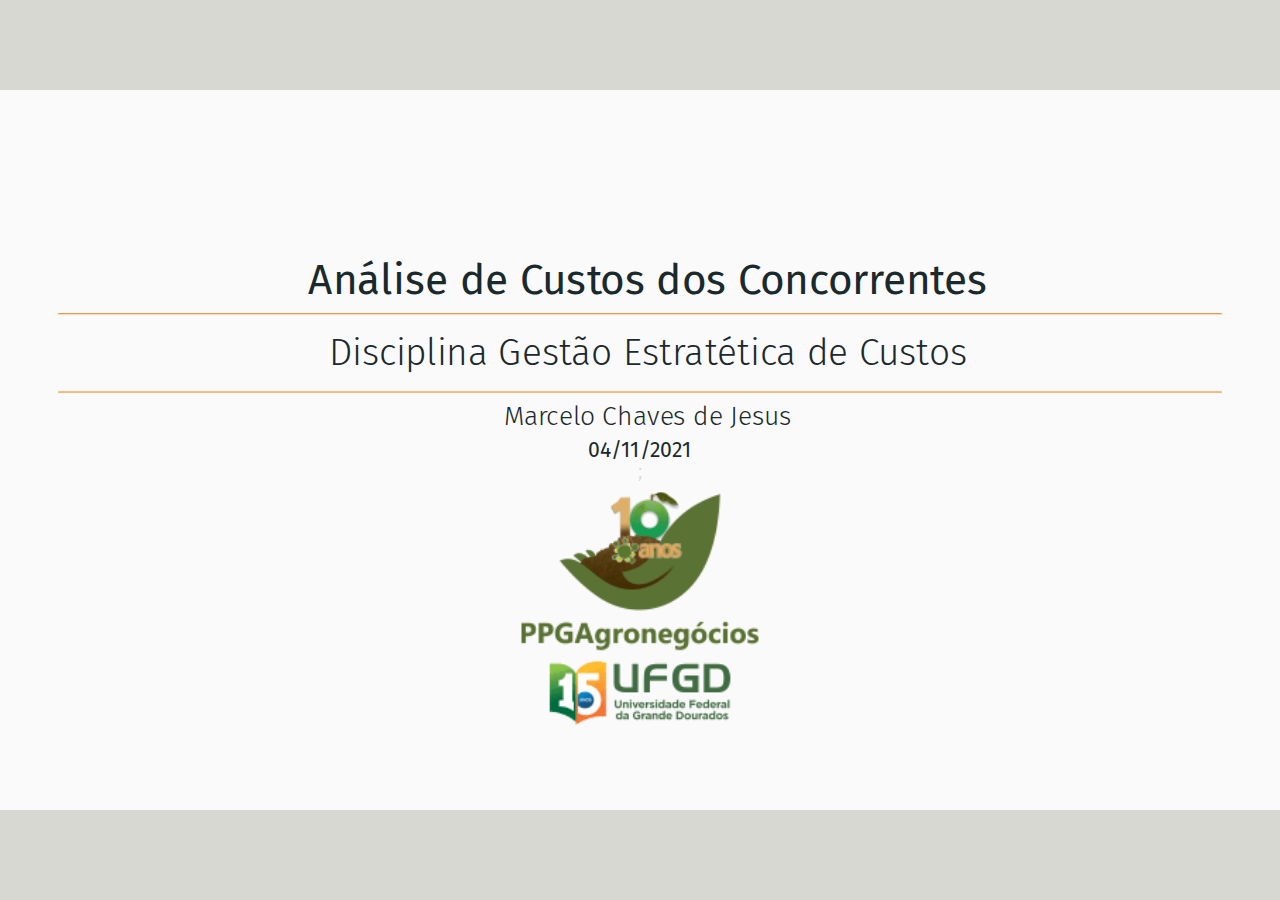
==== commit 6e1c5da2: "Final version 2021-11-04" ====
--- a/index.html
+++ b/index.html
@@ -1,25 +1,40 @@
 <!DOCTYPE html>
 <html lang="" xml:lang="">
   <head>
-    <title>Análise de Custos dos Concorrentes</title>
+    <title>index.knit</title>
     <meta charset="utf-8" />
-    <meta name="author" content="Marcelo Chaves de Jesus" />
-    <meta name="date" content="2021-04-11" />
     <script src="libs/header-attrs/header-attrs.js"></script>
     <link href="libs/remark-css/default.css" rel="stylesheet" />
     <link href="libs/remark-css/metropolis.css" rel="stylesheet" />
     <link href="libs/remark-css/metropolis-fonts.css" rel="stylesheet" />
-    <link href="libs/remark-css/ninjutsu.css" rel="stylesheet" />
+    <link rel="stylesheet" href="custom.css" type="text/css" />
   </head>
   <body>
     <textarea id="source">
 class: center, middle, inverse, title-slide
 
-# Análise de Custos dos Concorrentes
-## Disciplina: Gestão Estratética de Custos
-### Marcelo Chaves de Jesus
-### PPG Agronegócios UFGD
-### 04/11/2021
+# <center>
+<h1>
+<center>
+Análise de Custos dos Concorrentes
+</h1>
+## <center>
+<h2>
+<center>
+Disciplina Gestão Estratética de Custos
+</h2>
+### <center>
+<h3>
+<center>
+Marcelo Chaves de Jesus<br>
+</h3>
+<br>
+### <center>
+<h4>
+<center>
+04/11/2021
+</h4>
+;<br> <a href="https://portal.ufgd.edu.br/pos-graduacao/mestrado-agronegocios/index"><img src="imagens/logo_ppg.png" width="224" /></a>
 
 ---
 
@@ -27,11 +42,10 @@
 background-position: 50% 80%
 
 # Sistemas de Inteligência Competitiva
-### **Processo que envolve a coleta, análise e validação de informações sobre concorrentes, clientes, fornecedores,  e alianças estratégicas. Essas informações também podem incluir eventos econômicos, reguladores e políticos que tenham impacto potencial sobre os negócios da empresa.**
-
-.right[
-**Tyson (1997)**
-]
+### Uma definição:
+&gt; **Processo que envolve a coleta, análise e validação de informações sobre concorrentes, clientes, fornecedores,  e alianças estratégicas. Essas informações também podem incluir eventos econômicos, reguladores e políticos que tenham impacto potencial sobre os negócios da empresa.**
+
+&gt; (Tyson, 1997)
 
 ---
 # Sistemas de Inteligência Competitiva
@@ -40,13 +54,13 @@
 .pull-left[
 
 ![Hierarquia do Conhecimento (Ackoff, 1988)](imagens/piramide.png)
-(Ackoff, 1988)  
+&gt; (Ackoff, 1988)  
 ]
   
 .pull-right[ 
 ### Informação, Conhecimento, Compreensão e Inteligência
 - **Informações envelhecem rápido**
-- **Conhecimento requer diagnóstico&lt;br&gt; e previsão**
+- **Conhecimento requer diagnóstico e previsão**
 - **Inteligência é permanente**
 &lt;br&gt;
 &lt;br&gt;
@@ -56,7 +70,7 @@
 ]
 ---
 background-image: url(imagens/competitive-intelligence.jpg)
-background-position: 90% 35%
+background-position: 85% 35%
 
 # Sistemas de Inteligência Competitiva
 .pull-left[
@@ -68,6 +82,24 @@
 - **Evitar erros.**
 - **Conquistar e manter fatias de mercado.**
 &gt; (Cosella, 2008)
+
+]
+---
+# Sistemas de Inteligência Competitiva
+
+.left-column[
+&lt;br&gt;
+&lt;img src="https://media-exp1.licdn.com/dms/image/C5603AQHeT9mdXQzMrA/profile-displayphoto-shrink_800_800/0/1517627001895?e=1641427200&amp;v=beta&amp;t=hAAj0FcEE0ww27yQdOZg2q8cz53kWncHAvV52Wpolak" class="wdn-stretch rounded-corners"/&gt;
+
+**Ana Valéria Medeiros Wanderley, D.Sc.**
+
+Marketing Intelligence, Strategic Planning and Product Positioning Specialist
+
+]
+&lt;center&gt;
+.right-column[
+
+![](imagens/fontes.gif)
 
 ]
 ---
@@ -129,7 +161,7 @@
 
 ---
 # Análise dos Custos dos Concorrentes
-.pull-left[
+.pull-left2[
 ## Escala:
 &lt;br&gt;
 
@@ -140,7 +172,7 @@
 Participação de mercado | RA, BS, SI, BD
 ]
 
-.pull-right[
+.pull-right2[
 ## Utilização da capacidade:
 &lt;br&gt;
 
@@ -178,22 +210,25 @@
 Tempo de atuação da empresa no mercado ou em determinado produto | RA, FR, SI
 Causas de melhorias no processo de produção | BP, DRE, NE, RA, BS, SI
 
-.right[
-
-(Costa e Rocha, 2012)
-
-]
+.pull-right[
+
+&gt; (Costa e Rocha, 2012)
+
+]
+
 ---
 # Estudo Aplicado
 ## Biosev S.A., Cosan S.A. e São Martinho S.A. (2007-2014)
 &lt;br&gt;
 Análise de regressão
+
 ![](imagens/tab.png)
-.right[(Baiochi et al, 2015)]
+&gt; (Baiochi et al, 2015)
+
 ---
 # Referências
 .pull-left[
-BESANKO, D. et al. A economia da estratégia. 3. ed. São Paulo: Bookman, 2004.&lt;br&gt;
+BESANKO, D. et al. **A economia da estratégia.** 3. ed. São Paulo: Bookman, 2004.&lt;br&gt;
 CASELLA, B. M. B. X. **Análise de custos de concorrentes:** estudo exploratório no setor de celulose e papel. 2008. Dissertação (Mestrado em Controladoria e Contabilidade: Contabilidade) - Faculdade de Economia, Administração e Contabilidade, Universidade de São Paulo, São Paulo, 2008. doi:10.11606/D.12.2008.tde-23102008-124826. Acesso em: 2021-11-04.&lt;br&gt;
 CATELLI, A. **Controladoria:** uma abordagem da gestão econômica. São Paulo: Atlas, 1999.&lt;br&gt;
 COSTA, S. A. da; ROCHA, Welington. Determinantes de custos de concorrentes: identificação a partir de
@@ -202,10 +237,10 @@
 ]
 .pull-right[
 CHIAVENATO, I. **Introdução à teoria geral da administração.** Rio de Janeiro: Campus, 1999.&lt;br&gt;
-______. Administração Geral e Pública. Rio de Janeiro: Elsevier, 2006.&lt;br&gt;
+______. **Administração Geral e Pública.** Rio de Janeiro: Elsevier, 2006.&lt;br&gt;
 DORTIER, J. F. *Les professionnels de l’intelligence: portrait de groupe*, **Les travailleurs du savoir, Sciences Humaines**. 2005, n° 157, pp. 28 - 33.&lt;br&gt;
 EITMAN, D. et al. **Administração financeira internacional**. 9. ed. Porto Alegre: Bookman, 2002.&lt;br&gt;
-GARVIN, D. Competing on the eight dimensions of quality. Harvard Business Review. Nov./Dec. 1987 *apud* BOWERSOX, Donald J.; CLOSS, David J.; COOPER, M. Bixby. **Gestão Logística de Cadeias de Suprimentos.** Porto Alegre: Bookman, 2006.&lt;br&gt;
+GARVIN, D. **Competing on the eight dimensions of quality.** Harvard Business Review. Nov./Dec. 1987 *apud* BOWERSOX, Donald J.; CLOSS, David J.; COOPER, M. Bixby. **Gestão Logística de Cadeias de Suprimentos.** Porto Alegre: Bookman, 2006.&lt;br&gt;
 KOTLER, P. **Administração de marketing.** São Paulo: Prentice Hall, 2000.&lt;br&gt;
 
 ]
@@ -224,6 +259,7 @@
 PRESS, G. *Assessing Competitors’ Business Philosophies.* ***Long Range Planning***. V. 23, n. 5, 1990.&lt;br&gt;
 SOUZA, B.; ROCHA, W. **Gestão de Custos Interorganizacionais.** São Paulo: Atlas, 2009.&lt;br&gt;
 SHANK, J.; GOVINDARAJAN, V. **A revolução dos custos:** como reinventar e redefinir sua estratégia de custos para crescer em mercados crescentemente competitivos. Rio de Janeiro: Elsevier, 1997 &lt;br&gt;
+TYSON, K.W.M. *Competition on 21th Century.* St Lucie Press, EUA, 1997.&lt;br&gt; 
 WARD, K. et al. *Accounting for Competition.* ***Management Accounting***. Vol. 70, n. 2, 1992. &lt;br&gt;
 YOUNG, S.; O’BYRNE, S. **EVA e Gestão baseada em valor:** guia prático para implementação. São Paulo: Bookman, 2001.
 ]
@@ -232,9 +268,9 @@
 # Obrigado!
 Link para baixar a apresentação
 
-[https://github.com/profmarcelojesus/gestao_de_custos](https://github.com/profmarcelojesus/gestao_de_custos)
-
-![](imagens/GitHub.png)
+[![](imagens/git_small3.png)](https://github.com/profmarcelojesus/gestao_de_custos)
+
+
 
     </textarea>
 <style data-target="print-only">@media screen {.remark-slide-container{display:block;}.remark-slide-scaler{box-shadow:none;}}</style>
--- a/custom.css
+++ b/custom.css
@@ -0,0 +1,21 @@
+table {
+  font-size: 16px;     
+}
+
+img.rounded-corners {
+  border-radius: 50%;
+}
+
+.pull-left2 {
+  float: left;
+  width: 60%;
+}
+
+.pull-right2 {
+  float: right;
+  width: 40%;
+}
+
+.pull-right2 ~ p {
+  clear: both;
+}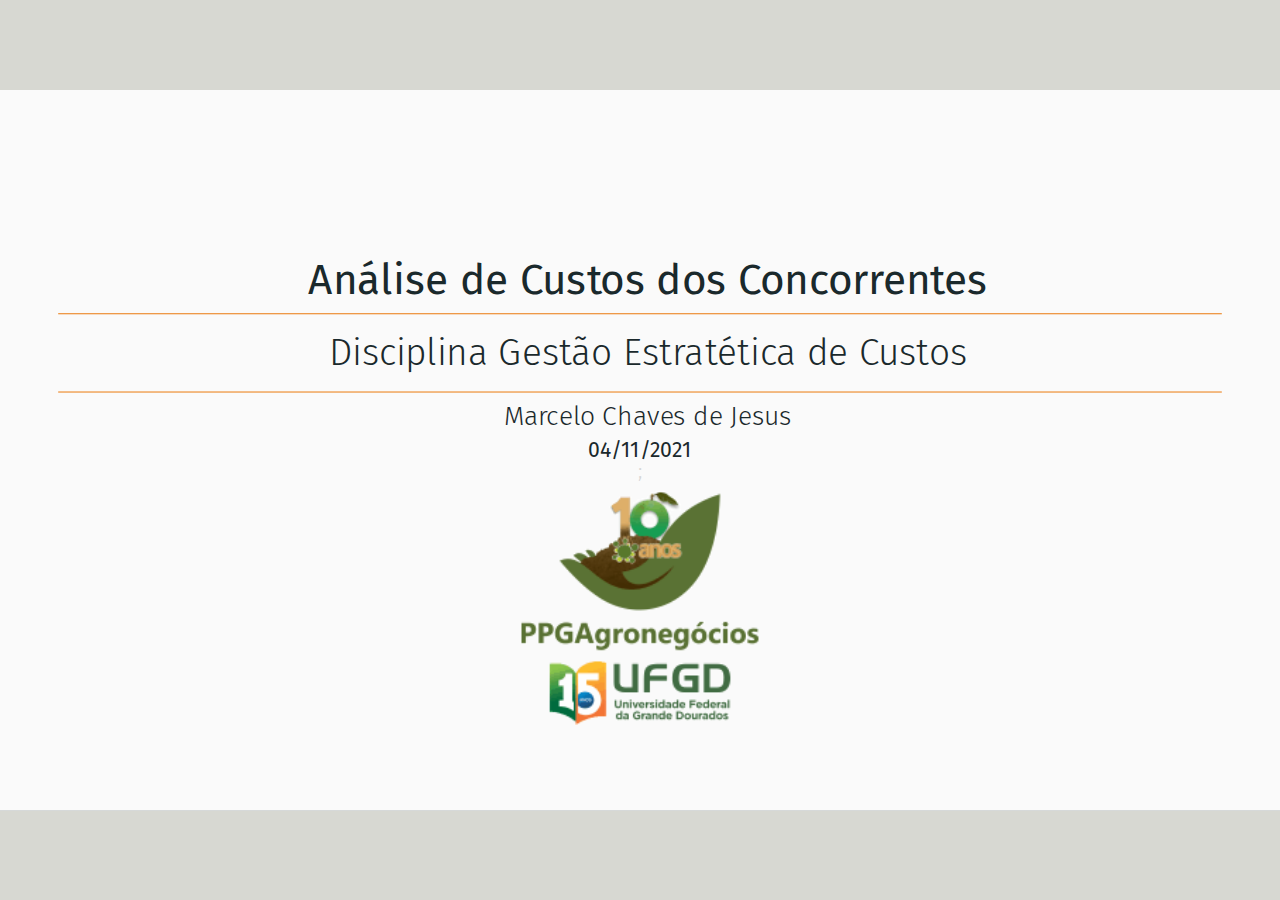
==== commit 4d85f013: "Final version 2021-11-06" ====
--- a/index.html
+++ b/index.html
@@ -253,13 +253,15 @@
 PARANHOS FILHO, M. **Gestão da Produção Industrial.** Curitiba: Ibpex, 2007.&lt;br&gt;
 PINDYCK, R; RUBINFELD, D. **Microeconomia.** 6. ed. São Paulo: Prentice Hall, 2005.&lt;br&gt;
 PORTER, M. **Competitive advantage:** creating and sustaining superior performance. New York: The Free Press, 1985.&lt;br&gt;
-
-]
-.pull-right[
 PRESS, G. *Assessing Competitors’ Business Philosophies.* ***Long Range Planning***. V. 23, n. 5, 1990.&lt;br&gt;
 SOUZA, B.; ROCHA, W. **Gestão de Custos Interorganizacionais.** São Paulo: Atlas, 2009.&lt;br&gt;
+
+]
+.pull-right[
 SHANK, J.; GOVINDARAJAN, V. **A revolução dos custos:** como reinventar e redefinir sua estratégia de custos para crescer em mercados crescentemente competitivos. Rio de Janeiro: Elsevier, 1997 &lt;br&gt;
-TYSON, K.W.M. *Competition on 21th Century.* St Lucie Press, EUA, 1997.&lt;br&gt; 
+TYSON, K.W.M. **Competition on 21th Century.** St Lucie Press, EUA, 1997.&lt;br&gt; 
+WANDERLEY, A. V. M. Um instrumento de macropolítica de informação. Concepção de um sistema de inteligência de negócios para gestão de investimentos de engenharia. **Ciência da Informação**, v. 28, p. 190–199, 1999.
+&lt;br&gt;
 WARD, K. et al. *Accounting for Competition.* ***Management Accounting***. Vol. 70, n. 2, 1992. &lt;br&gt;
 YOUNG, S.; O’BYRNE, S. **EVA e Gestão baseada em valor:** guia prático para implementação. São Paulo: Bookman, 2001.
 ]
